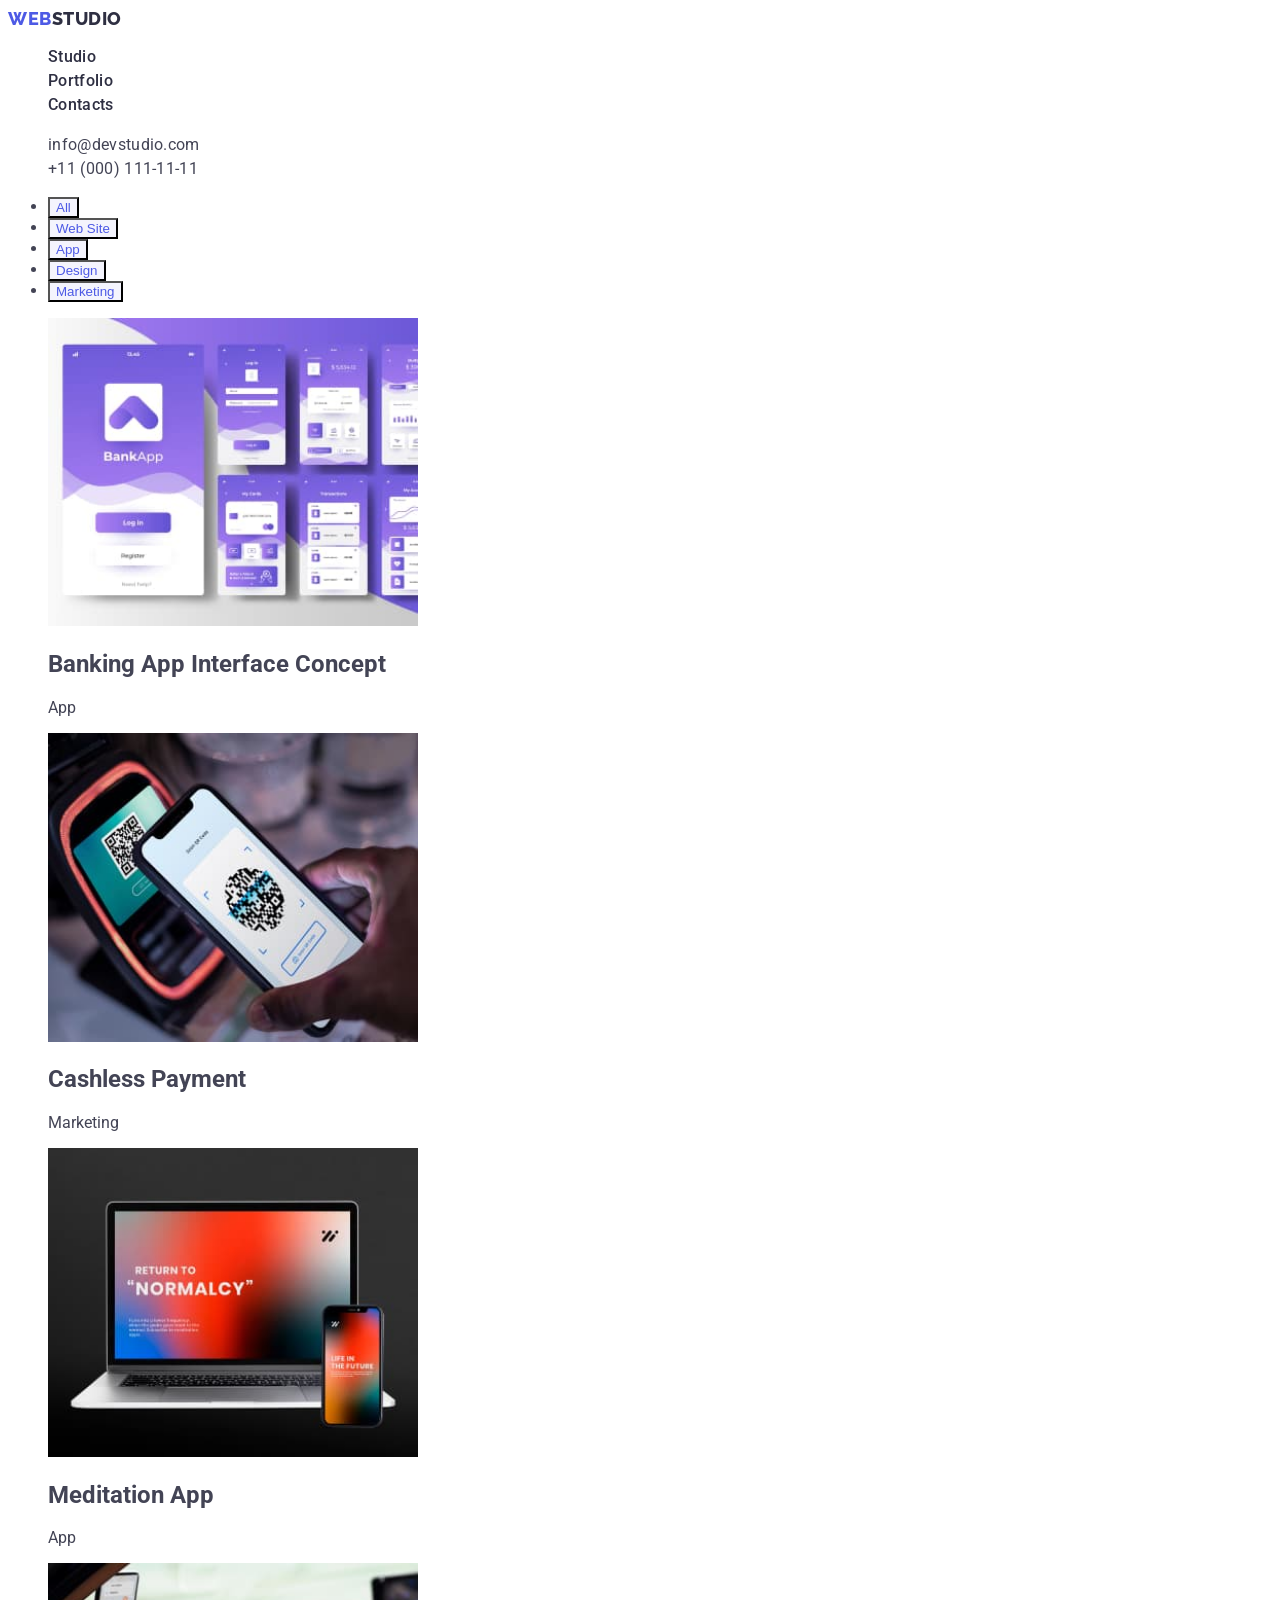
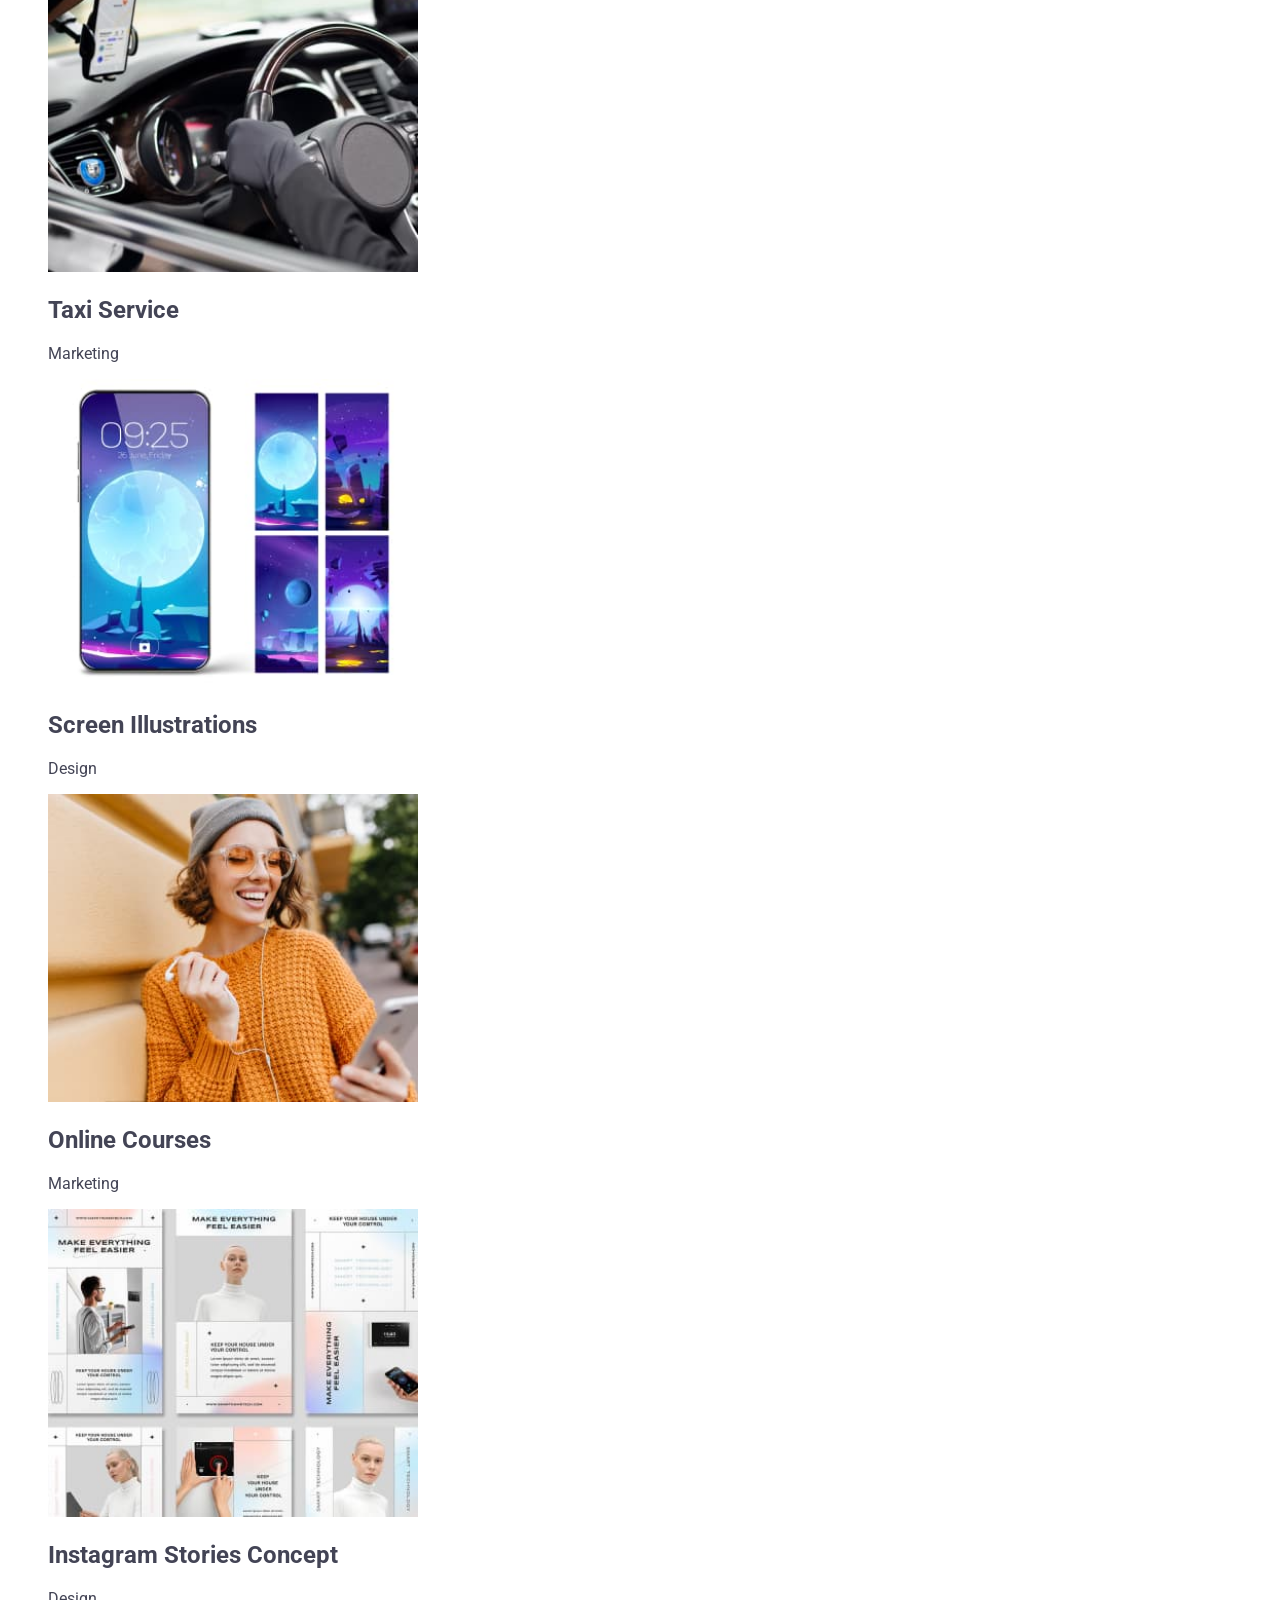
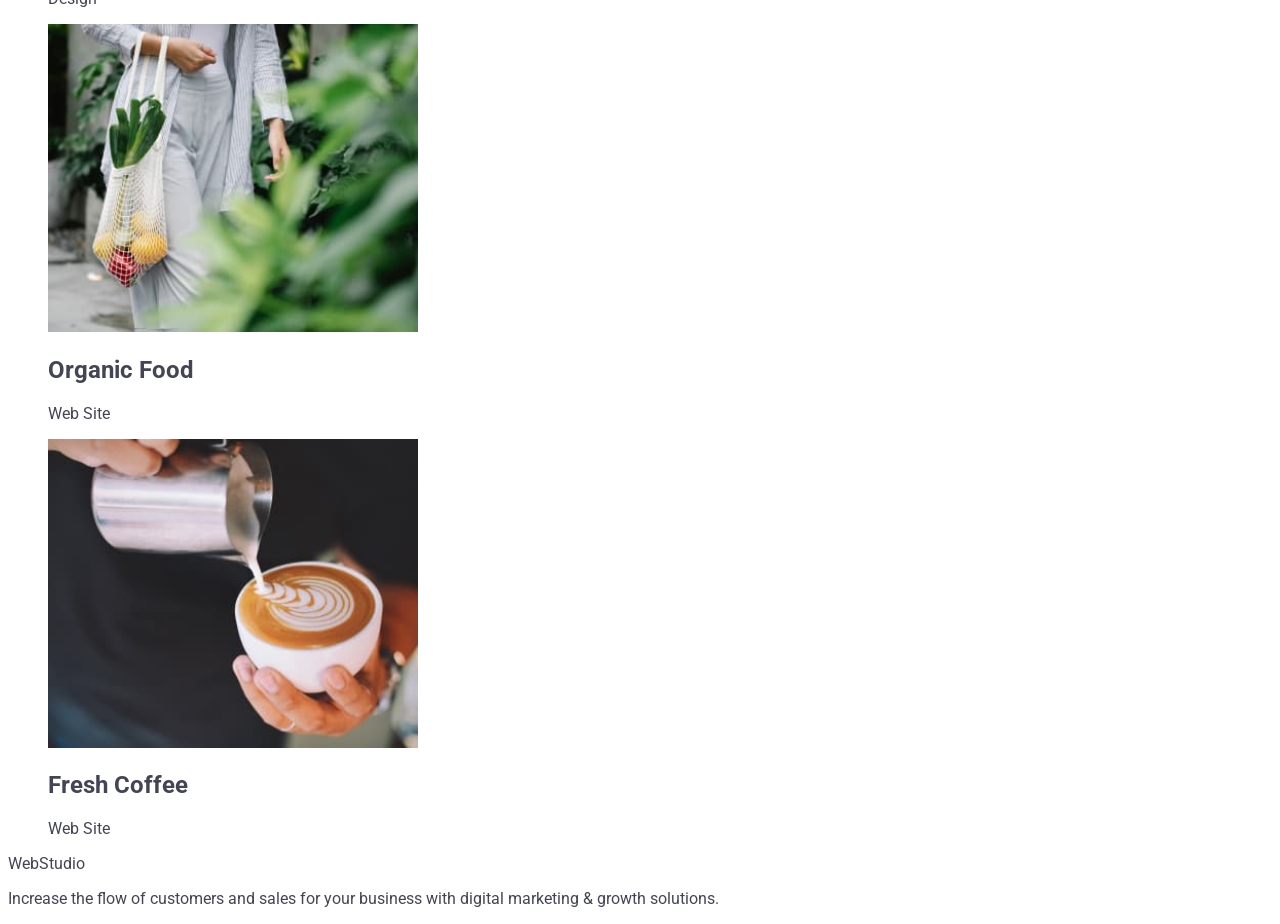
==== portfolio.html @ 17a24268 "push" ====
<!DOCTYPE html>
<html lang="ru">
  <head>
    <meta charset="UTF-8">
    <meta http-equiv="X-UA-Compatible" content="IE=edge">
    <meta name="viewport" content="width=device-width, initial-scale=1.0">
    <title>Document</title>
    <link rel="preconnect" href="https://fonts.googleapis.com">
    <link rel="preconnect" href="https://fonts.gstatic.com" crossorigin>
    <link href="https://fonts.googleapis.com/css2?family=Raleway:wght@800&display=swap" rel="stylesheet">
    <link rel="preconnect" href="https://fonts.googleapis.com">
    <link rel="preconnect" href="https://fonts.gstatic.com" crossorigin>
    <link href="https://fonts.googleapis.com/css2?family=Roboto:wght@400;500;700;900&display=swap" rel="stylesheet">
    <link rel="stylesheet" href="./css/styles.css">
  </head>
  <body>
    <header>
      <nav class="header-nav">
        <a class="header-nav-logo link">Web<span class="header-studio-span">Studio</span></a>
          <ul class="header-nav-list list">
              <li class="header-nav-item"><a class="header-nav-link link" href="./index.html">Studio</a></li>
              <li class="header-nav-item"><a class="header-nav-link link" href="./portfolio.html">Portfolio</a></li>
              <li class="header-nav-item"><a class="header-nav-link link" href="">Contacts</a></li>
          </ul>
      </nav>
      <address class="our-adress">
          <ul class="header-adress-list list">
              <li class="header-adress-item"><a class="header-adress-link link" href="mailto:info@devstudio.com">info@devstudio.com</a></li>
              <li class="header-adress-item"><a class="header-adress-link link" href="tel:+110001111111">+11 (000) 111-11-11</a></li>
          </ul>  
      </address>
    </header>
    <main class="main">
        <ul class="main-list">
          <li class="main-list-item">
            <button class="main-btn" type="button">All</button>
          </li>
          <li class="main-list-item">
            <button class="main-btn" type="button">Web Site</button>
          </li>
          <li class="main-list-item">
            <button class="main-btn" type="button">App</button>
          </li>
          <li class="main-list-item">
            <button class="main-btn" type="button">Design</button>
          </li>
          <li class="main-list-item">
            <button class="main-btn" type="button">Marketing</button>
          </li>
        </ul>
      <section>
        <ul class="main-list list">
          <li>
            <img width="370" src="./images/img1.jpg" alt="bank app">
            <h2 class="our-services">Banking App Interface Concept</h2>
            <p class="our-services-description">App</p>
          </li>
          <li>
            <img width="370" src="./images/img2.jpg" alt="qr code">
            <h2 class="our-services">Cashless Payment</h2>
            <p class="our-services-description">Marketing</p>
          </li>
          <li>
            <img width="370" src="./images/img3.jpg" alt="computer + telephone">
            <h2 class="our-services">Meditation App</h2>
            <p class="our-services-description">App</p>
          </li>
          <li>
            <img width="370" src="./images/img4.jpg" alt="navigation">
            <h2 class="our-services">Taxi Service</h2>
            <p class="our-services-description">Marketing</p>
          </li>
          <li>
            <img width="370" src="./images/img5.jpg" alt="woman">
            <h2 class="our-services">Screen Illustrations</h2>
            <p class="our-services-description">Design</p>
          </li>
          <li>
            <img width="370" src="./images/img6.jpg" alt="technologies">
            <h2 class="our-services">Online Courses</h2>
            <p class="our-services-description">Marketing</p>
          </li>
          <li>
            <img width="370" src="./images/img7.jpg" alt="vegetables">
            <h2 class="our-services">Instagram Stories Concept</h2>
            <p class="our-services-description">Design</p>
          </li>
          <li>
            <img width="370" src="./images/img8.jpg" alt="coffee">
            <h2 class="our-services">Organic Food</h2>
            <p class="our-services-description">Web Site</p>
          </li>
          <li>
            <img width="370" src="./images/img9.jpg" alt="comp">
            <h2 class="our-services">Fresh Coffee</h2>
            <p class="our-services-description">Web Site</p>
          </li>
        </ul>
      </section>
    </main>
    <footer class="footer">
        <a class="footer-logo link">Web<span class="footer-logo-span">Studio</span></a>
        <p class="footer-text">Increase the flow of customers and sales for your business with digital marketing & growth solutions.</p>
    </footer>
  </body>
</html>
---- css/styles.css ----
/* Common Css */
:root {
	/* Fonts */
    --primery-font: "Roboto", sans-serif;
	--secondary-font: "Raleway", sans-serif;
	/* colors */
    --color-iris: #4d5ae5;
	--color-ocean: #404bbf;
	--color-navy-blue: #2e2f42;
	--color-green: #31d0aa;
	--color-slate: #434455;
	--color-light-slate: #8e8f99;
	--color-cornflower: #e7e9fc;
	--color-cloud: #f4f4fd;
	--color-grey: #2e2f42;
	--color-white: #ffffff;
	--color-dairy: #fcfcfc;
}
.link {
	text-decoration: none;
}
.our-adress {
	font-style: normal;
}

.list {
	list-style: none;
}

body {
	font-family: var(--primery-font);
    background-color: var(--color-white);
	color: var(--color-slate);
}

.visually-hidden {  
	position: absolute;  
	width: 1px;  
	height: 1px;  
	margin: -1px;  
	border: 0;  
	padding: 0;
	white-space: nowrap;  
	clip-path: inset(100%);  
	clip: rect(0 0 0 0);  
	overflow: hidden;
}

/* Header */
.header-adress-link {
	font-style: normal;
	font-size: 16px;
	line-height: 1.5;
	letter-spacing: 0.02em;
	color: var(--color-slate);

}

.header-adress-link:hover, 
.header-adress-link:focus{
	color: var(--color-ocean);
}
.header-nav-logo {
	font-family: "Raleway", sans-serif;
	font-weight: 800;
	font-size: 18px;
	line-height: 1.17;
	letter-spacing: 0.03em;
	text-transform: uppercase;
	color: var(--color-iris);
}


.header-nav-link {
	font-weight: 500;
	font-size: 16px;
	line-height: 1.5;
	letter-spacing: 0.02em;
	color: var(--color-navy-blue);
}

.header-nav-link:hover,
.header-nav-link:focus {
	color: #404bbf;
}

.header-studio-span {
	color: #2e2f42;
}

/* Main */
.hero-btn {
	background-color: var(--color-iris);
}

.hero {
	background-color: var(--color-grey);
}

.hero-btn:hover,
.hero-btn:focus {
	background-color: var(--color-ocean);
}

.main-btn{
	background-color: var(--color-cloud);
	color: var(--color-iris);
}

.main-btn:hover,
.main-btn:focus {
	background-color: var(--color-iris);
	color: #ffffff;
}
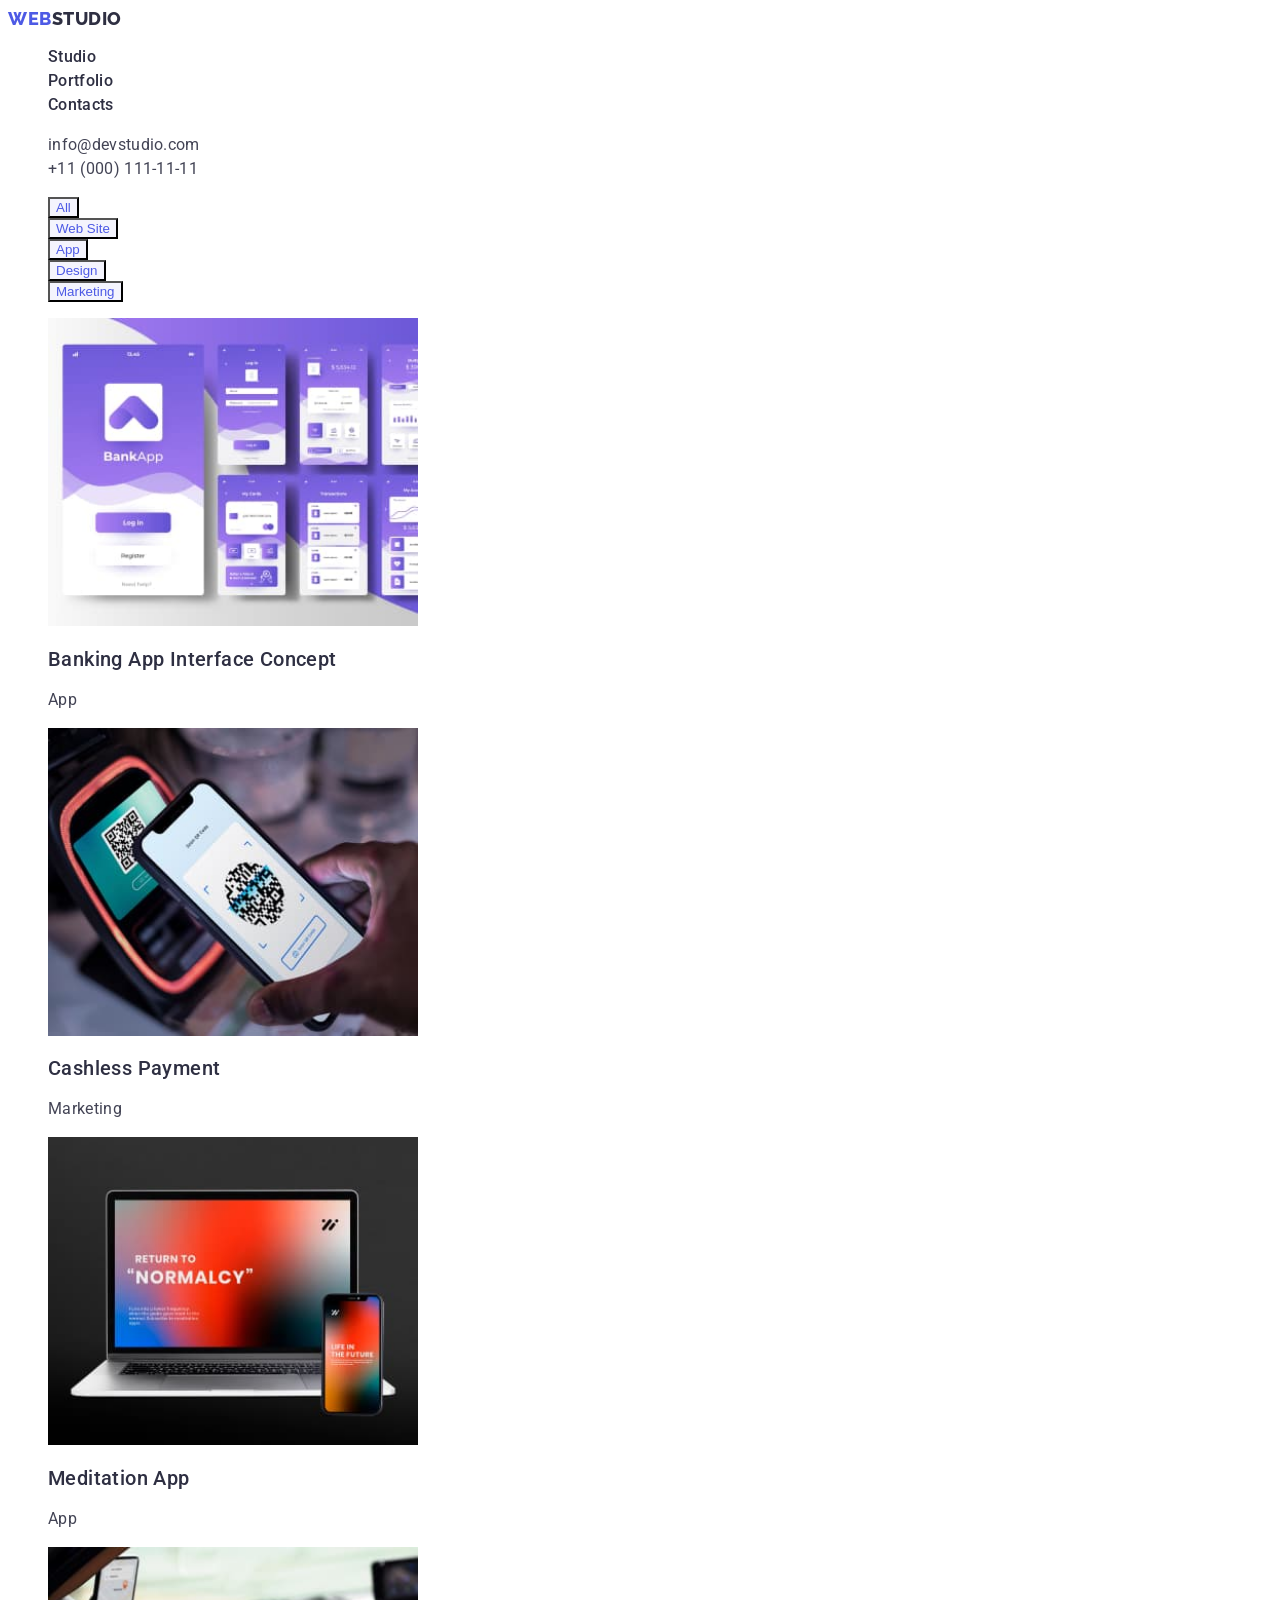
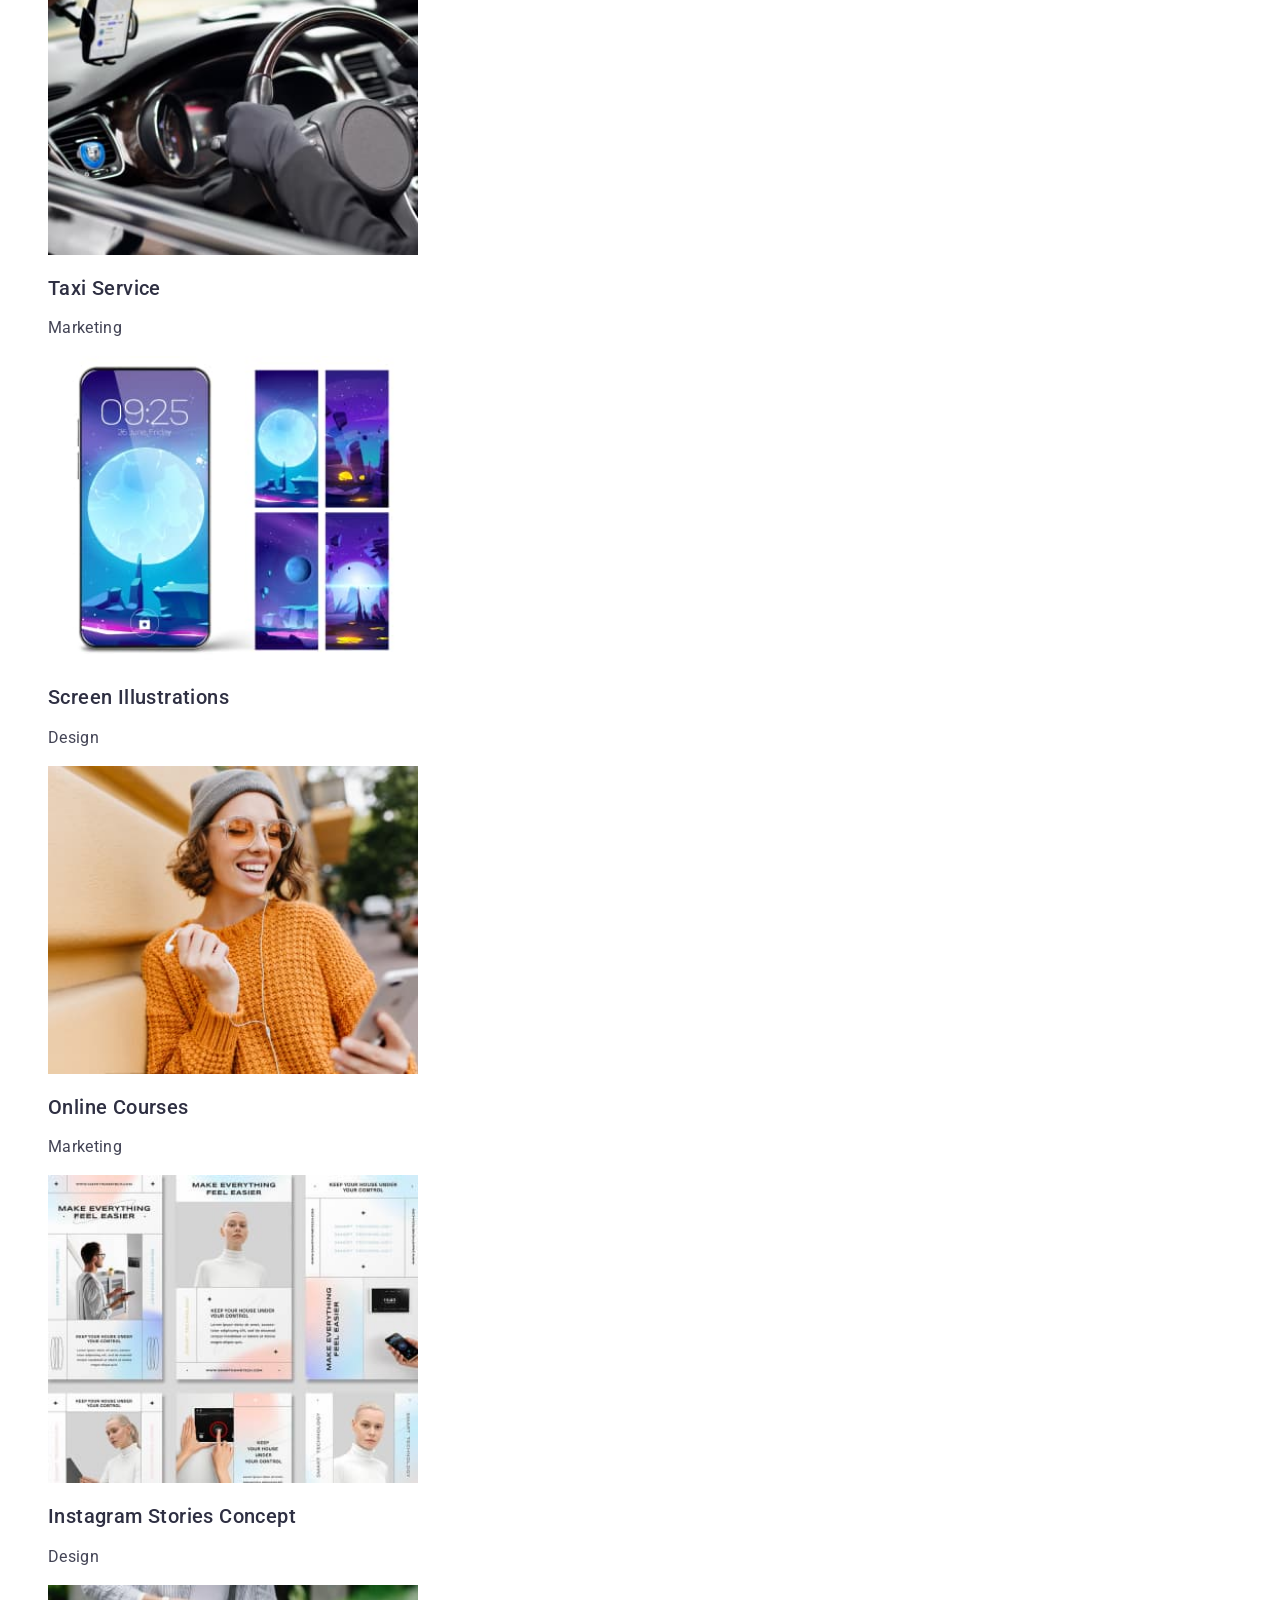
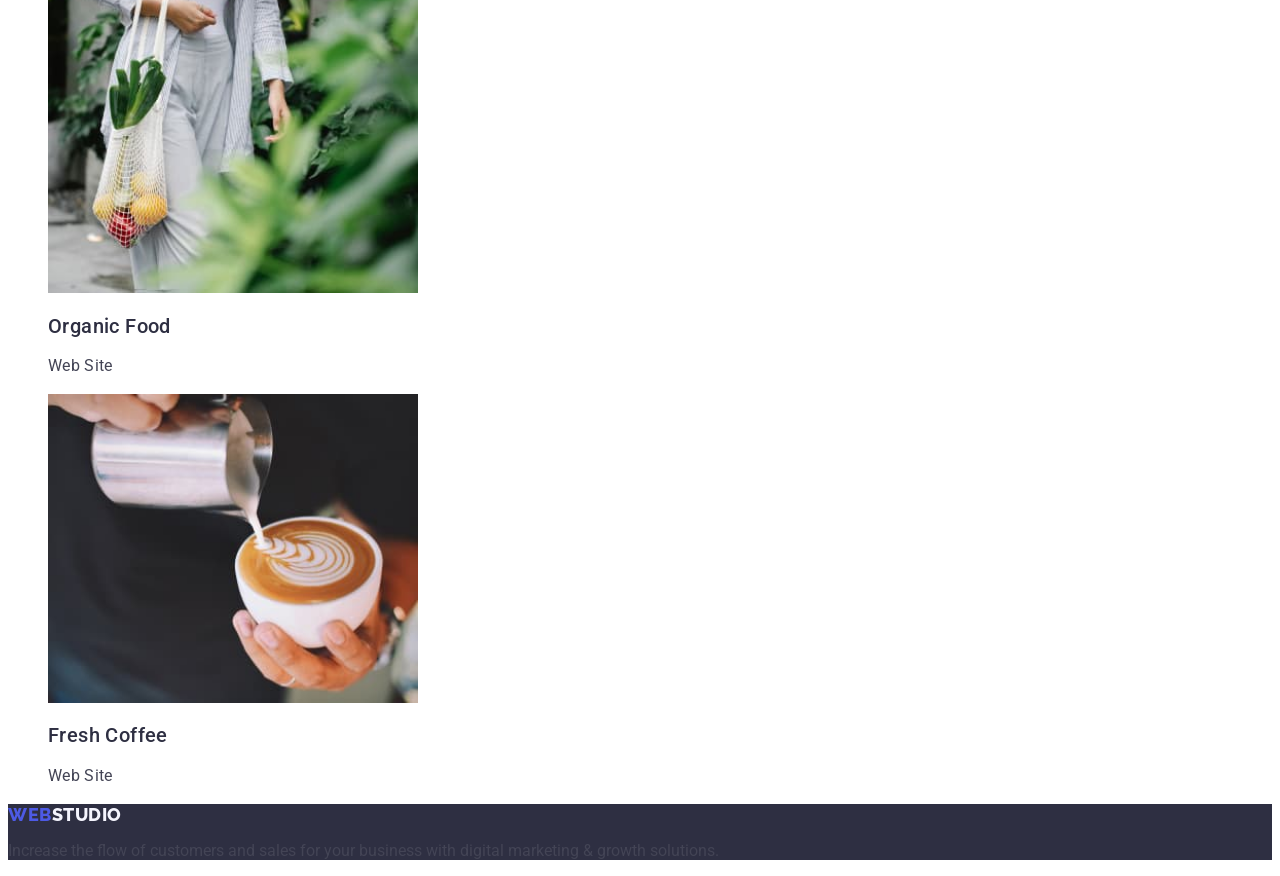
==== commit 40db89a0: "ch" ====
--- a/portfolio.html
+++ b/portfolio.html
@@ -31,7 +31,8 @@
       </address>
     </header>
     <main class="main">
-        <ul class="main-list">
+      <h1 hidden>All we can</h1>
+        <ul class="main-list list">
           <li class="main-list-item">
             <button class="main-btn" type="button">All</button>
           </li>
--- a/css/styles.css
+++ b/css/styles.css
@@ -22,7 +22,14 @@
 .our-adress {
 	font-style: normal;
 }
-
+.section-title {
+	font-size: 36px;
+	line-height: 1.11;
+	text-align: center;
+	text-transform: capitalize;
+	color: var(--color-grey);
+	letter-spacing: 0.02em
+}
 .list {
 	list-style: none;
 }
@@ -45,7 +52,7 @@
 	clip: rect(0 0 0 0);  
 	overflow: hidden;
 }
-
+/* main Document */
 /* Header */
 .header-adress-link {
 	font-style: normal;
@@ -91,17 +98,35 @@
 /* Main */
 .hero-btn {
 	background-color: var(--color-iris);
+	letter-spacing: 0.04em;
 }
 
 .hero {
 	background-color: var(--color-grey);
+}
+.hero-btn {
+	font-family: var(--primery-font);
+	font-weight: 500;
+	font-size: 16px;
+	line-height: 1.5;
+	letter-spacing: 0.04;
+	color: var(--color-white);
+	cursor: pointer;
 }
 
 .hero-btn:hover,
 .hero-btn:focus {
 	background-color: var(--color-ocean);
 }
+.hero-title {
+	font-size: 56px;
+	line-height: 1.07;
+	text-align: center;
+	letter-spacing: 0.02em;
+	color: var(--color-white);
 
+}
+/* Portfolio */
 .main-btn{
 	background-color: var(--color-cloud);
 	color: var(--color-iris);
@@ -111,4 +136,45 @@
 .main-btn:focus {
 	background-color: var(--color-iris);
 	color: #ffffff;
-}+}
+	/* Section - 2 */
+
+ .our-services{
+	font-weight: 500;
+	font-size: 20px;
+	line-height: 1.2;
+	letter-spacing: 0.02em;
+	color: var(--color-navy-blue);
+
+}
+.our-services-description{
+		line-height: 1.5;
+		letter-spacing: 0.02em;
+}
+
+	/* section - 4 */
+.our-team{
+	background-color: var(--color-cloud);
+}
+.our-team-list {
+	background-color: var(--color-white);
+}
+
+/* Footer */
+.footer{
+	background-color: var(--color-grey);
+}
+
+.footer-logo {
+	font-family: var(--secondary-font);
+	font-weight: 800;
+	font-size: 18px;
+	line-height: 1.17;
+	letter-spacing: 0.03em;
+	text-transform: uppercase;
+	color: var(--color-iris);
+}
+.footer-logo-span {
+	color: var(--color-cloud);
+}
+
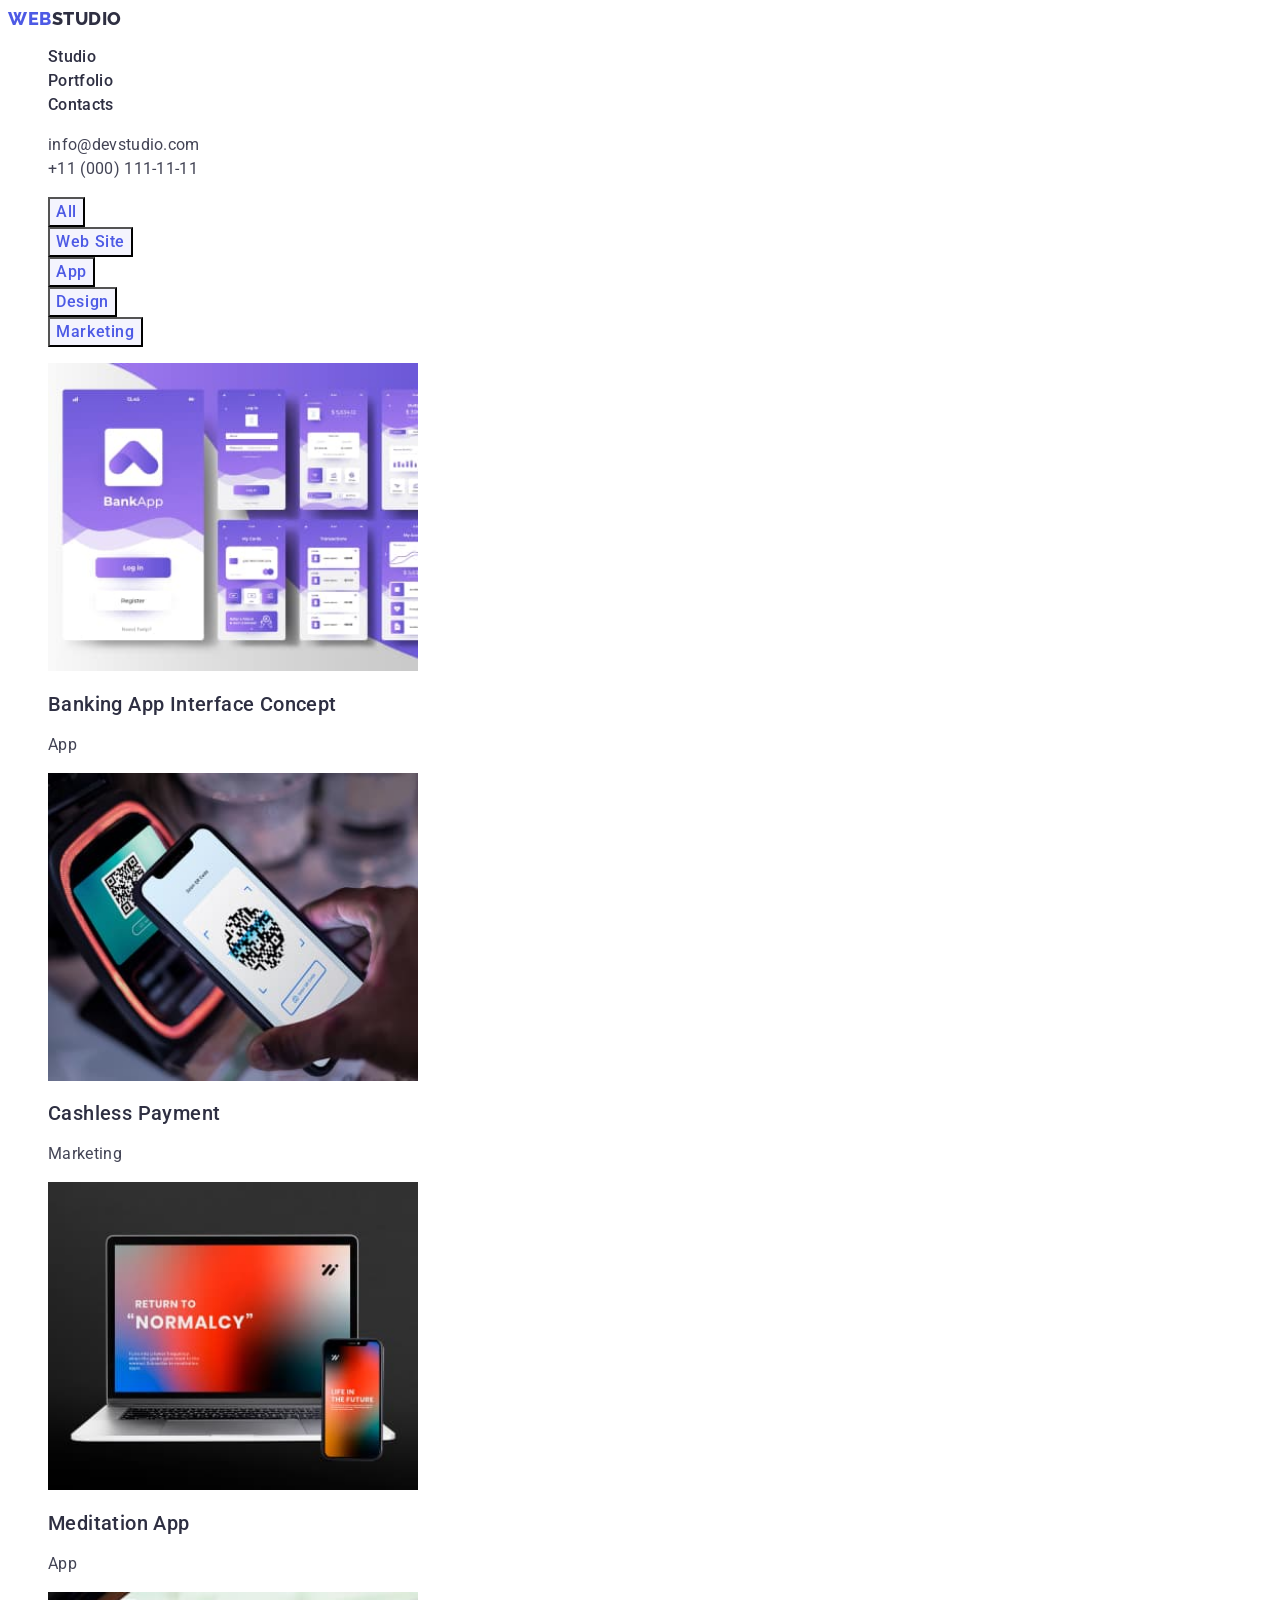
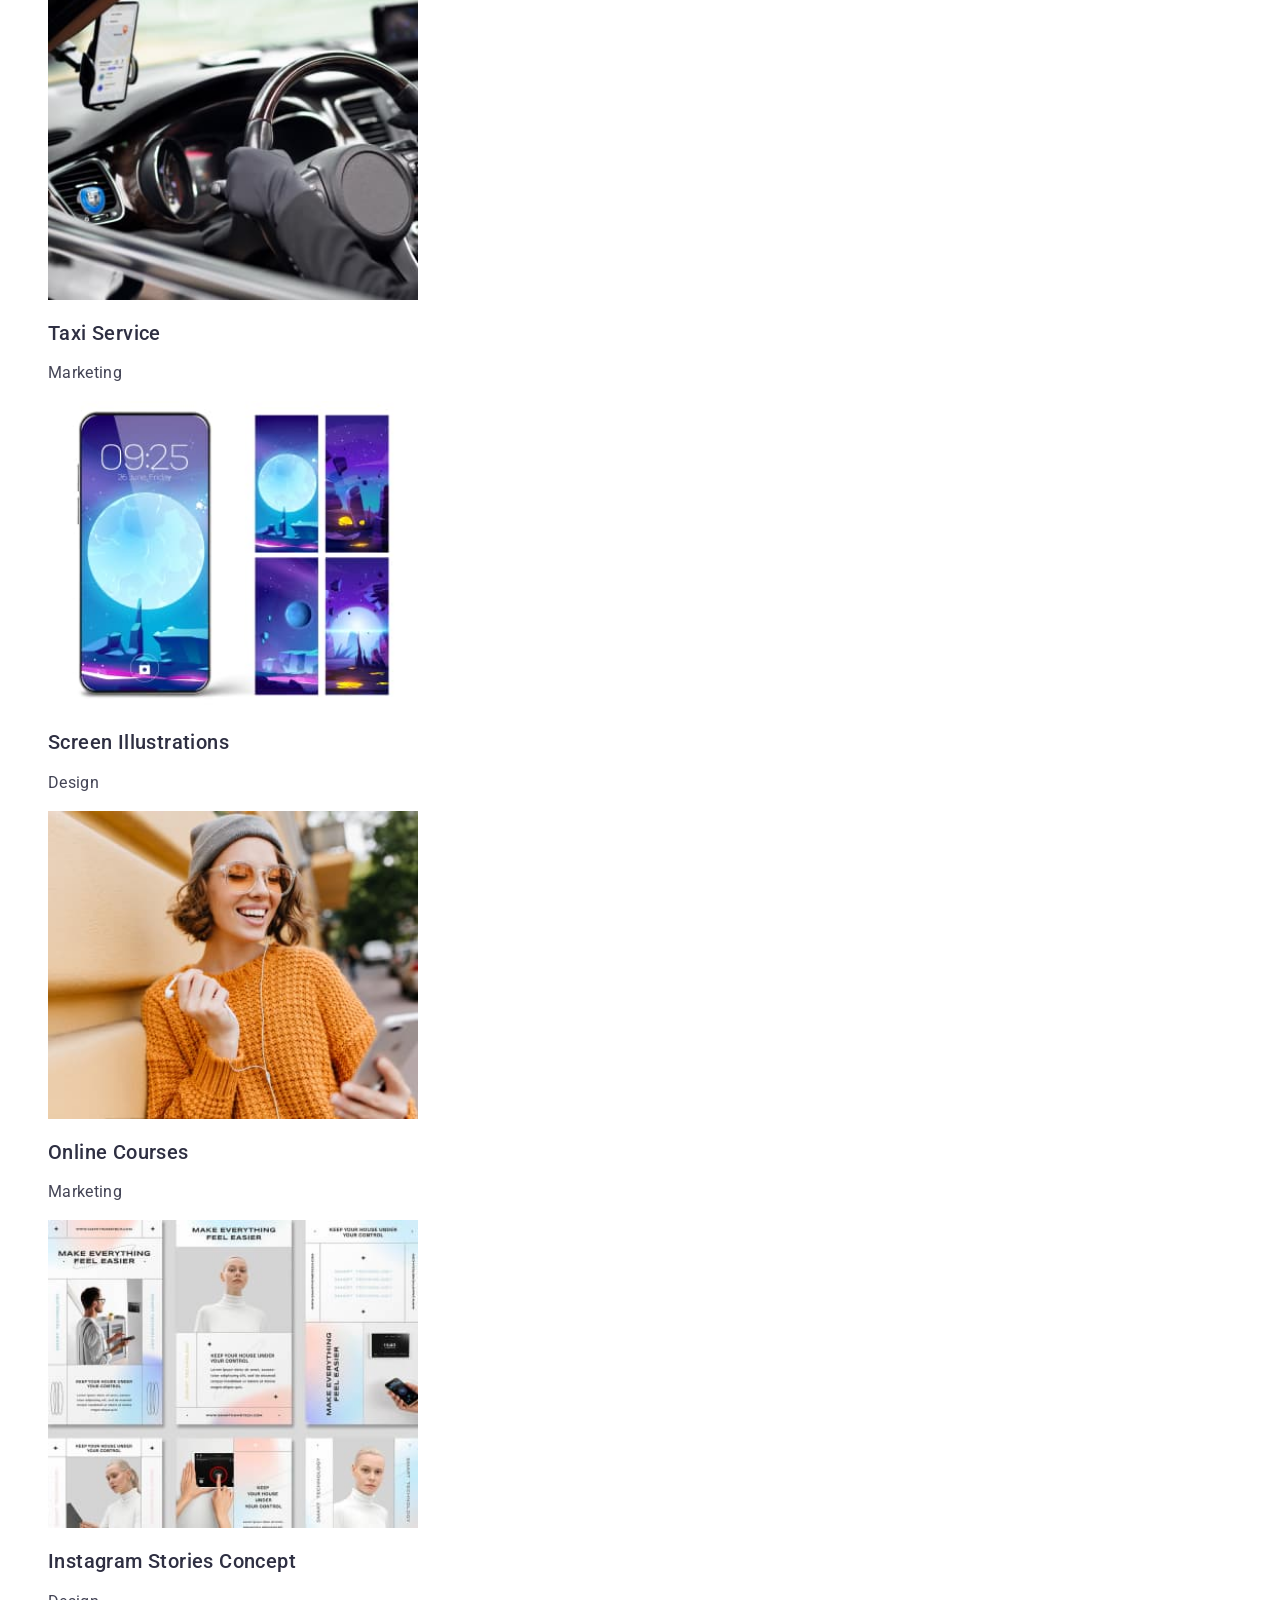
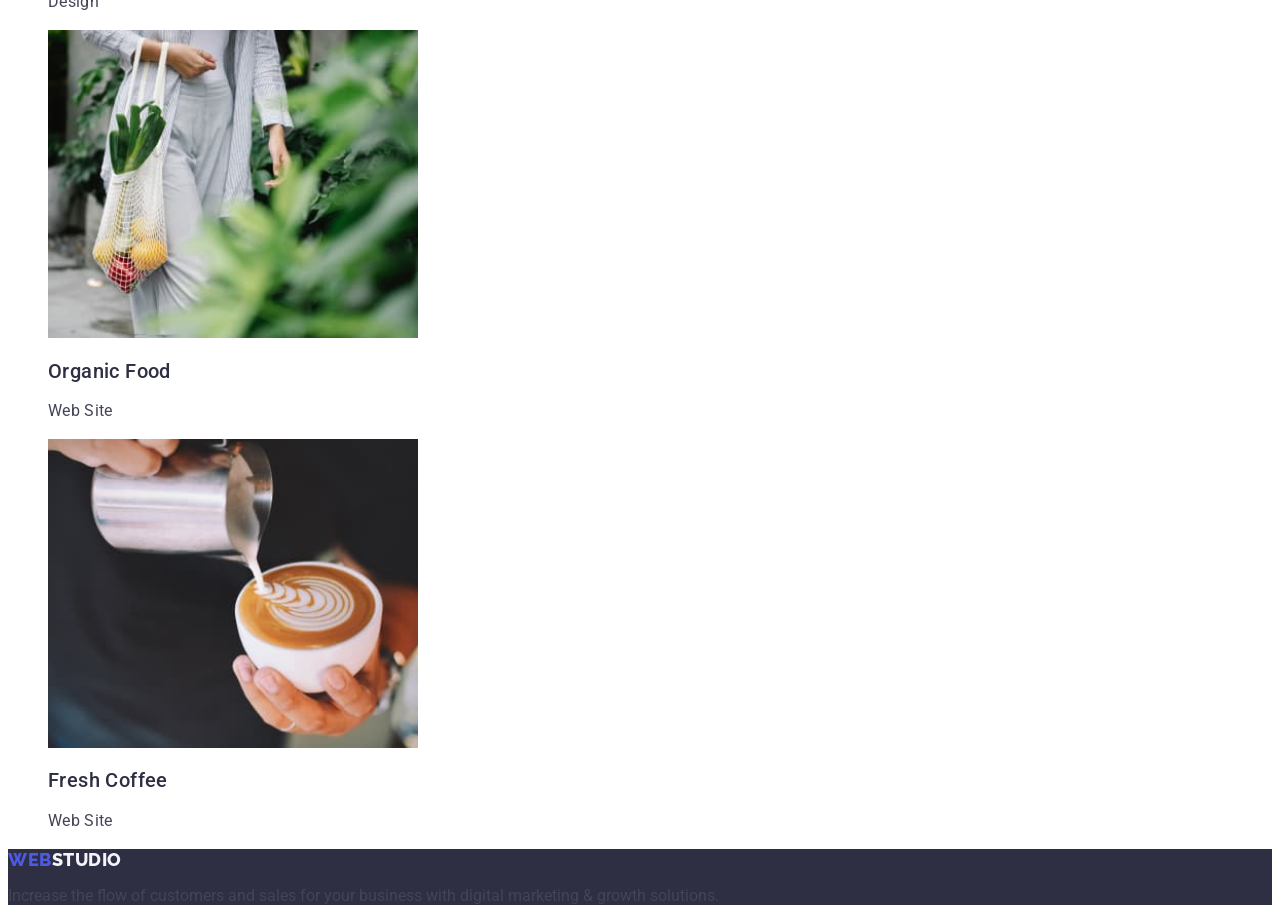
==== commit 98b530ec: "changed" ====
--- a/portfolio.html
+++ b/portfolio.html
@@ -31,25 +31,25 @@
       </address>
     </header>
     <main class="main">
-      <h1 hidden>All we can</h1>
-        <ul class="main-list list">
-          <li class="main-list-item">
-            <button class="main-btn" type="button">All</button>
-          </li>
-          <li class="main-list-item">
-            <button class="main-btn" type="button">Web Site</button>
-          </li>
-          <li class="main-list-item">
-            <button class="main-btn" type="button">App</button>
-          </li>
-          <li class="main-list-item">
-            <button class="main-btn" type="button">Design</button>
-          </li>
-          <li class="main-list-item">
+      <section>
+        <h1 hidden>All we can</h1>
+          <ul class="main-list list">
+            <li class="main-list-item">
+              <button class="main-btn" type="button">All</button>
+            </li>
+            <li class="main-list-item">
+              <button class="main-btn" type="button">Web Site</button>
+            </li>
+            <li class="main-list-item">
+              <button class="main-btn" type="button">App</button>
+            </li>
+            <li class="main-list-item">
+              <button class="main-btn" type="button">Design</button>
+            </li>
+            <li class="main-list-item">
             <button class="main-btn" type="button">Marketing</button>
           </li>
         </ul>
-      <section>
         <ul class="main-list list">
           <li>
             <img width="370" src="./images/img1.jpg" alt="bank app">
--- a/css/styles.css
+++ b/css/styles.css
@@ -55,6 +55,7 @@
 /* main Document */
 /* Header */
 .header-adress-link {
+	
 	font-style: normal;
 	font-size: 16px;
 	line-height: 1.5;
@@ -109,7 +110,7 @@
 	font-weight: 500;
 	font-size: 16px;
 	line-height: 1.5;
-	letter-spacing: 0.04;
+	letter-spacing: 0.04em;
 	color: var(--color-white);
 	cursor: pointer;
 }
@@ -126,15 +127,26 @@
 	color: var(--color-white);
 
 }
+
+.our-team-item {
+	background-color: #FFFFFF;
+}
 /* Portfolio */
 .main-btn{
+	font-family: 'Roboto';
 	background-color: var(--color-cloud);
 	color: var(--color-iris);
+	font-style: normal;
+	font-weight: 500;
+	font-size: 16px;
+	line-height: 1.5;
+	letter-spacing: 0.04em;
+	cursor: pointer;
 }
 
 .main-btn:hover,
 .main-btn:focus {
-	background-color: var(--color-iris);
+	background-color: var(--color-ocean);
 	color: #ffffff;
 }
 	/* Section - 2 */
@@ -148,21 +160,18 @@
 
 }
 .our-services-description{
-		line-height: 1.5;
-		letter-spacing: 0.02em;
+	line-height: 1.5;
+	letter-spacing: 0.02em;
 }
 
 	/* section - 4 */
 .our-team{
 	background-color: var(--color-cloud);
 }
-.our-team-list {
-	background-color: var(--color-white);
-}
 
 /* Footer */
 .footer{
-	background-color: var(--color-grey);
+	background-color: #2e2f42;
 }
 
 .footer-logo {
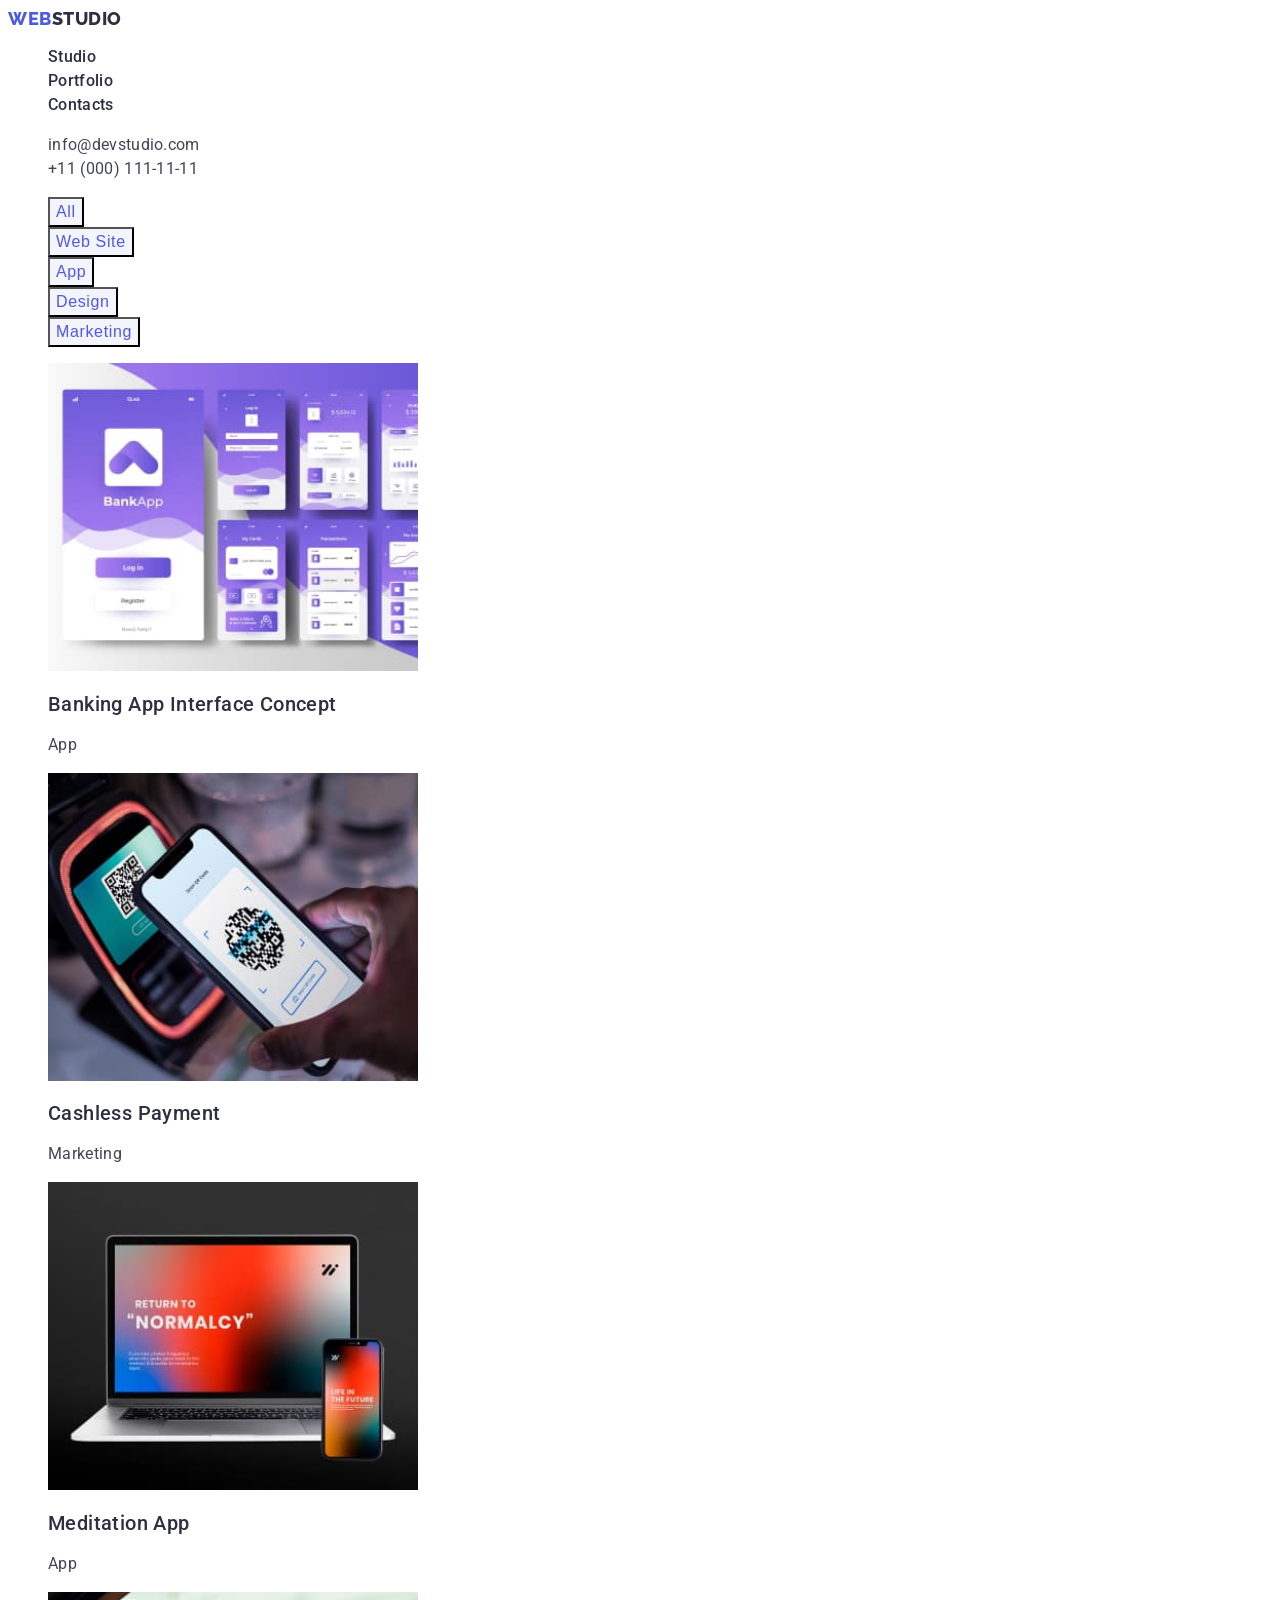
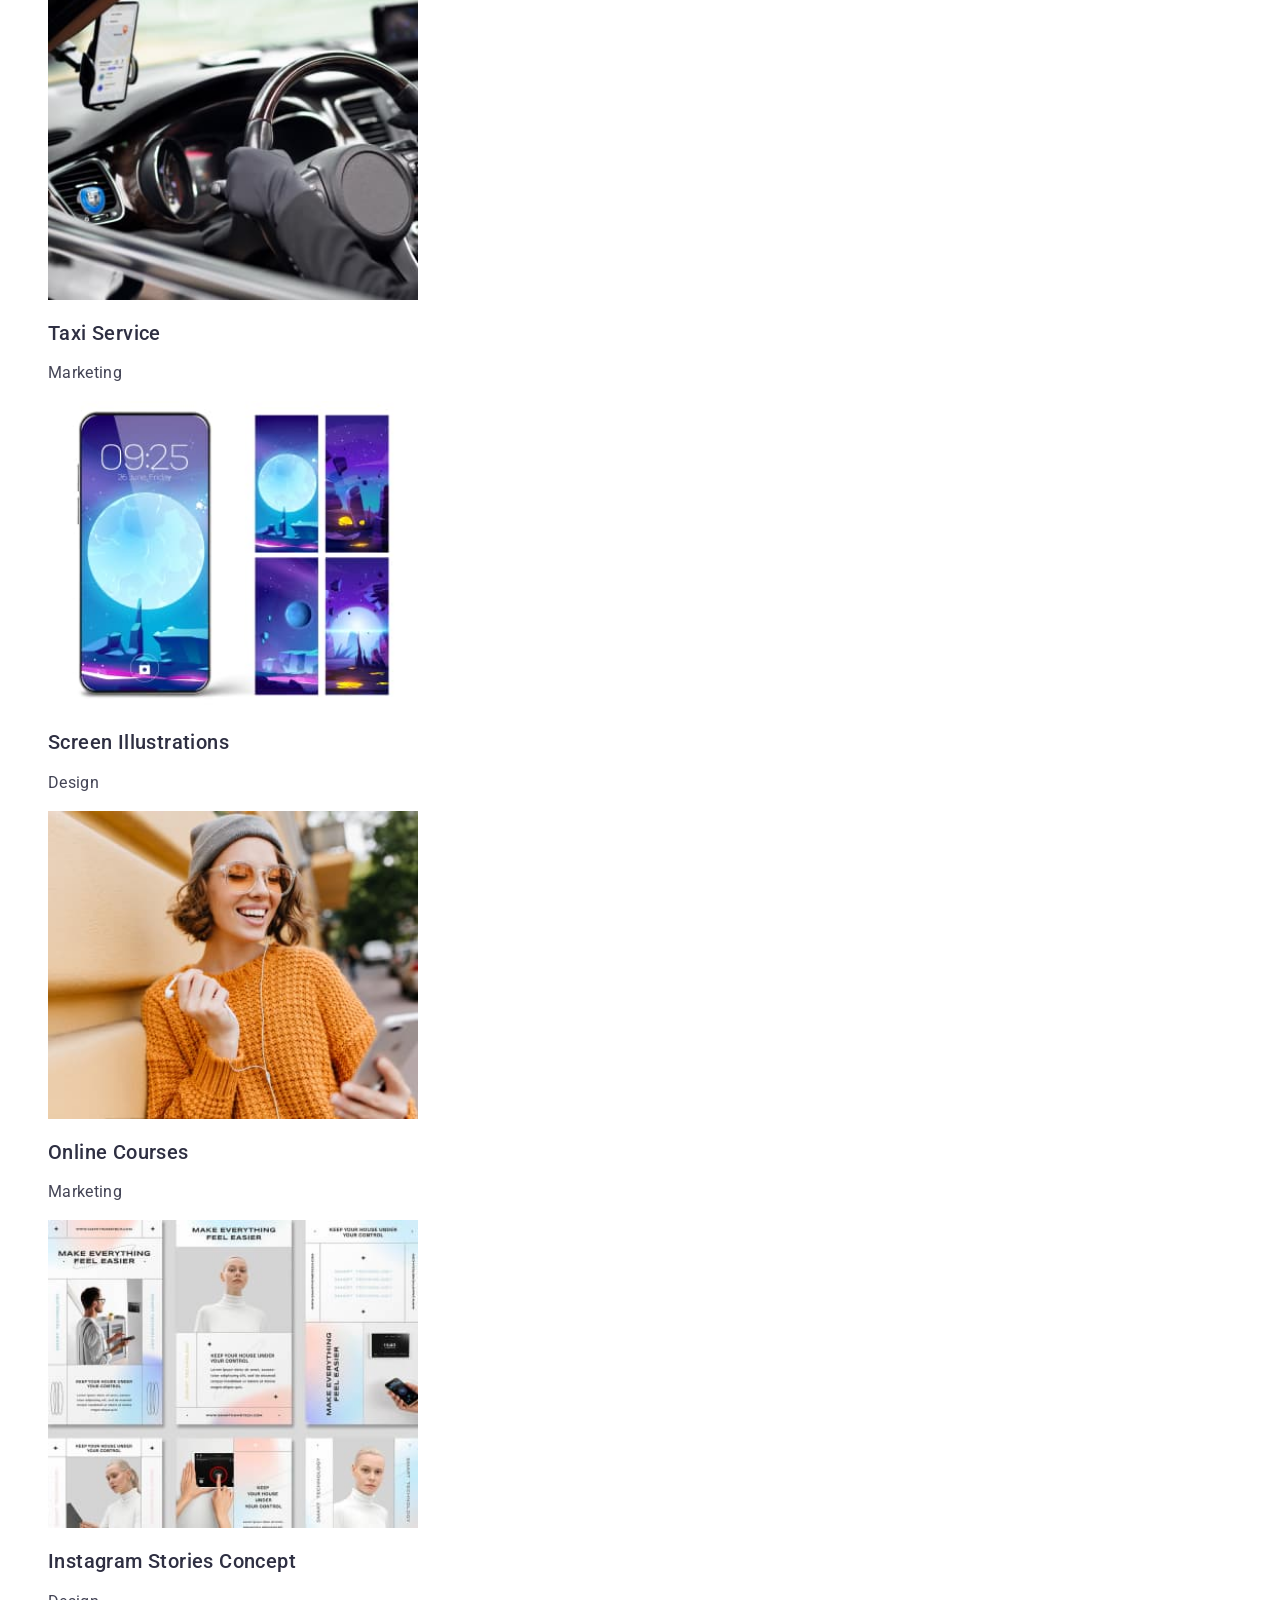
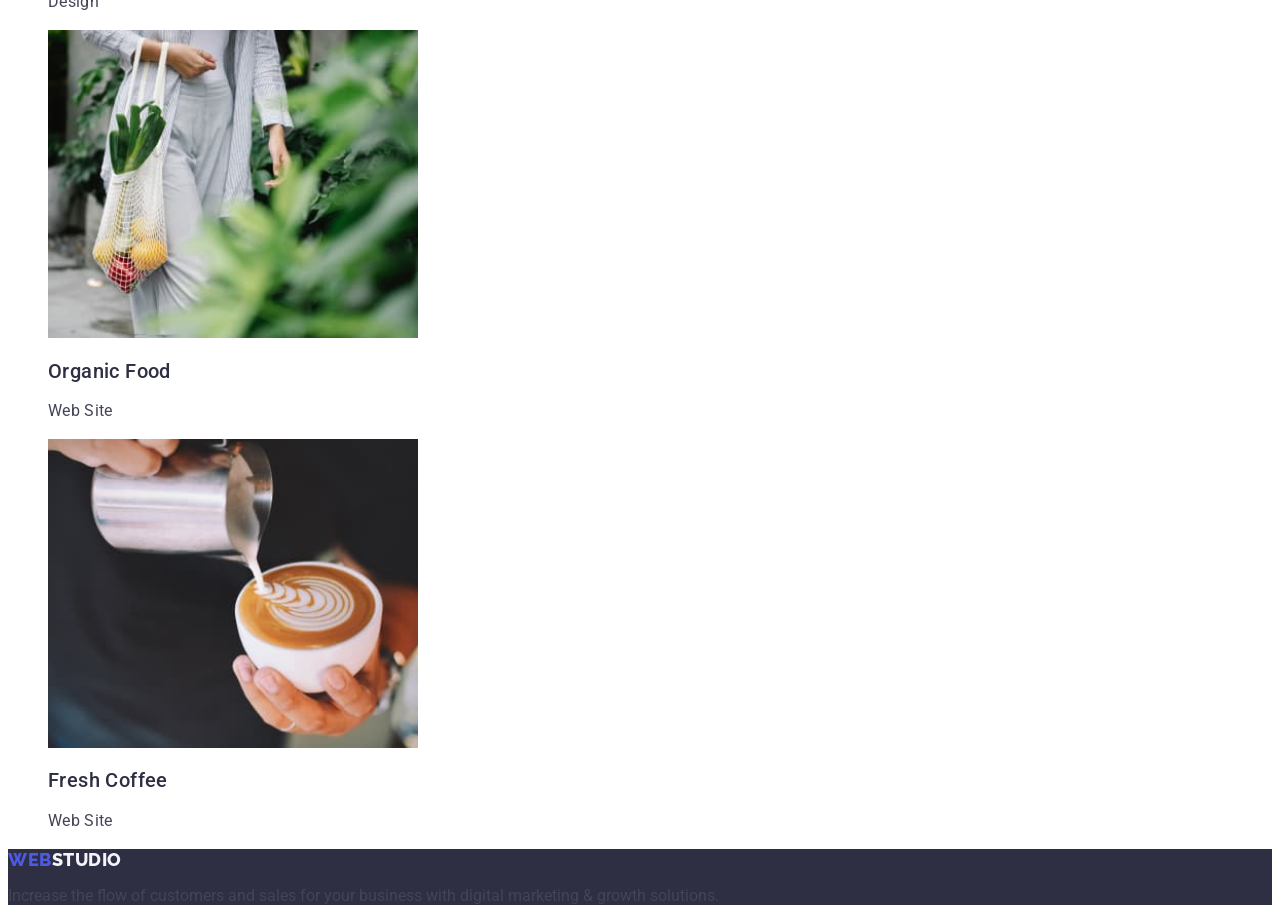
==== commit ff9a973f: "ch" ====
--- a/portfolio.html
+++ b/portfolio.html
@@ -35,21 +35,21 @@
         <h1 hidden>All we can</h1>
           <ul class="main-list list">
             <li class="main-list-item">
-              <button class="main-btn" type="button">All</button>
+              <a class="link" href="All"><button class="main-btn" type="button">All</button></a>
             </li>
             <li class="main-list-item">
-              <button class="main-btn" type="button">Web Site</button>
+              <a class="link" href="WebSite"><button class="main-btn" type="button">Web Site</button></a>
             </li>
             <li class="main-list-item">
-              <button class="main-btn" type="button">App</button>
+              <a class="link" href="App"><button class="main-btn" type="button">App</button></a>
             </li>
             <li class="main-list-item">
-              <button class="main-btn" type="button">Design</button>
+              <a class="link" href="Design"><button class="main-btn" type="button">Design</button></a>
             </li>
             <li class="main-list-item">
-            <button class="main-btn" type="button">Marketing</button>
+              <a class="link" href="Marketing"><button class="main-btn" type="button">Marketing</button></a>
           </li>
-        </ul>
+        </ul> 
         <ul class="main-list list">
           <li>
             <img width="370" src="./images/img1.jpg" alt="bank app">
--- a/css/styles.css
+++ b/css/styles.css
@@ -133,7 +133,6 @@
 }
 /* Portfolio */
 .main-btn{
-	font-family: 'Roboto';
 	background-color: var(--color-cloud);
 	color: var(--color-iris);
 	font-style: normal;
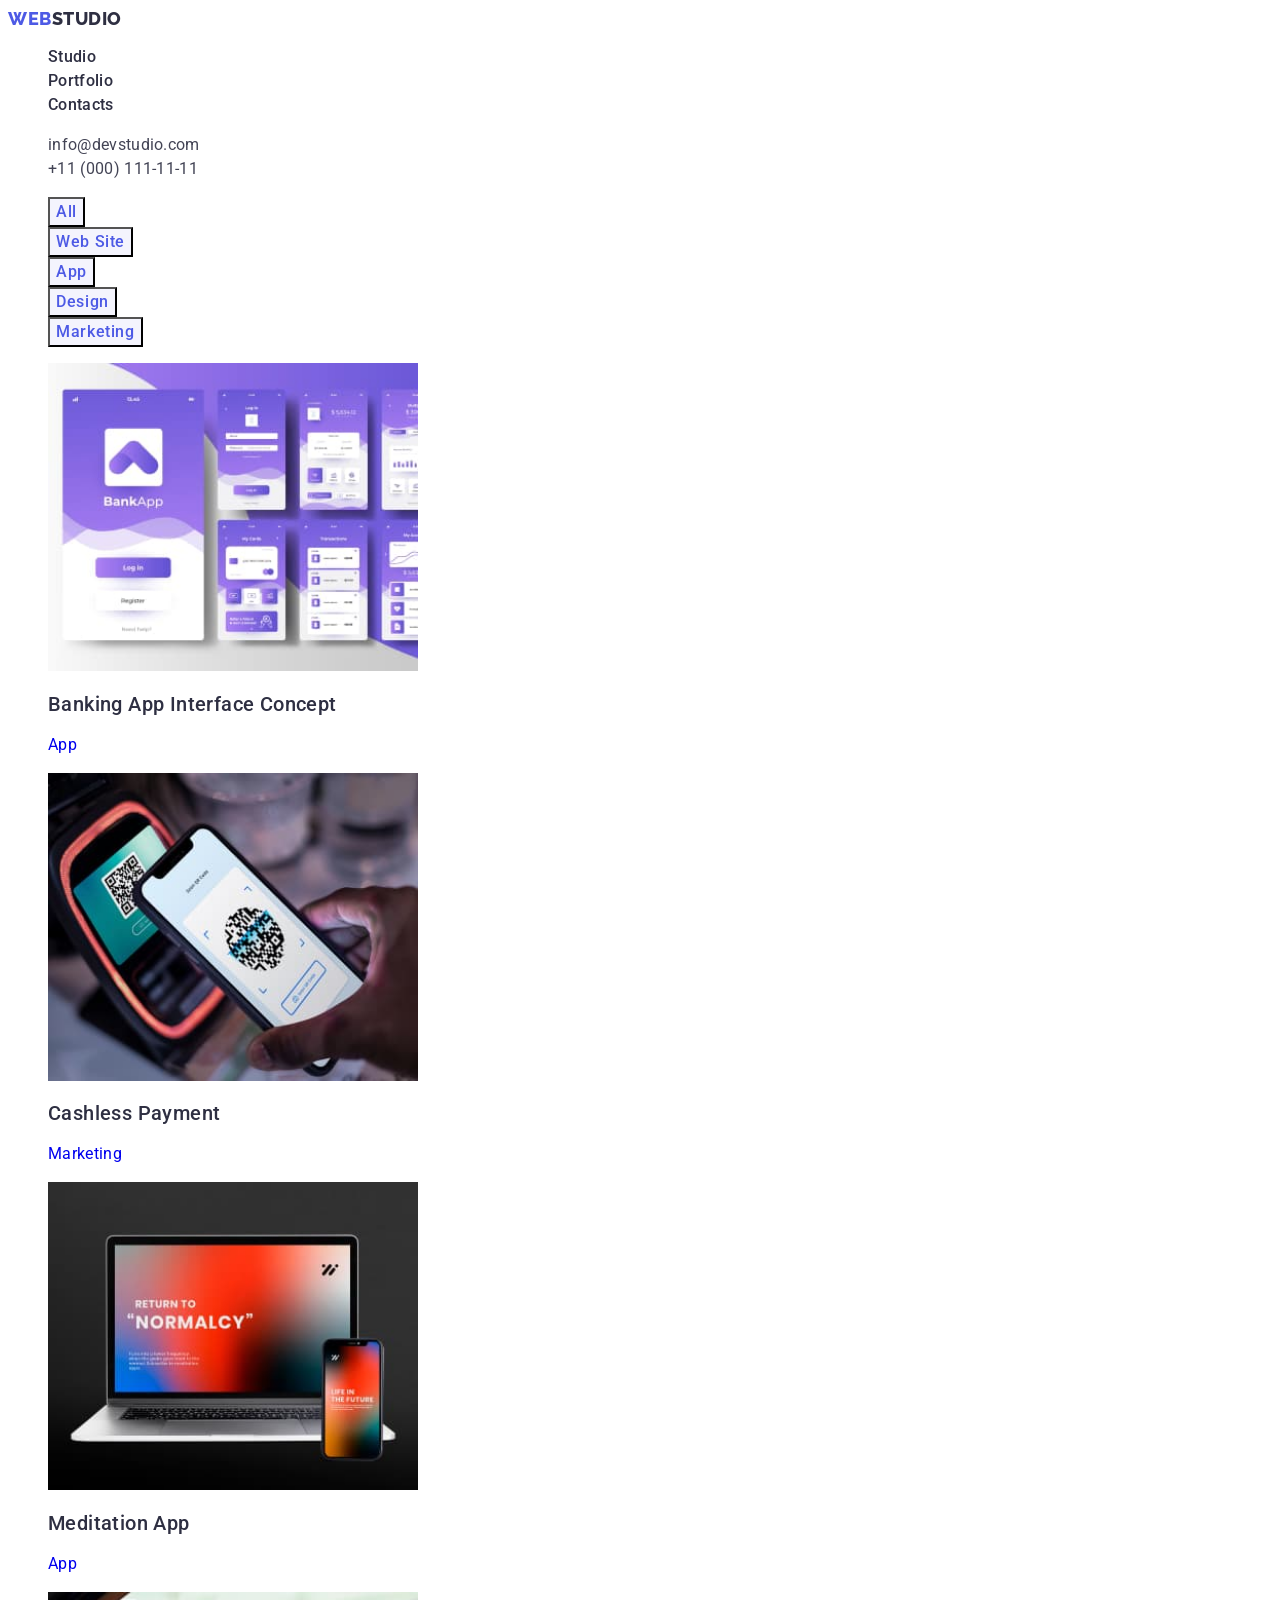
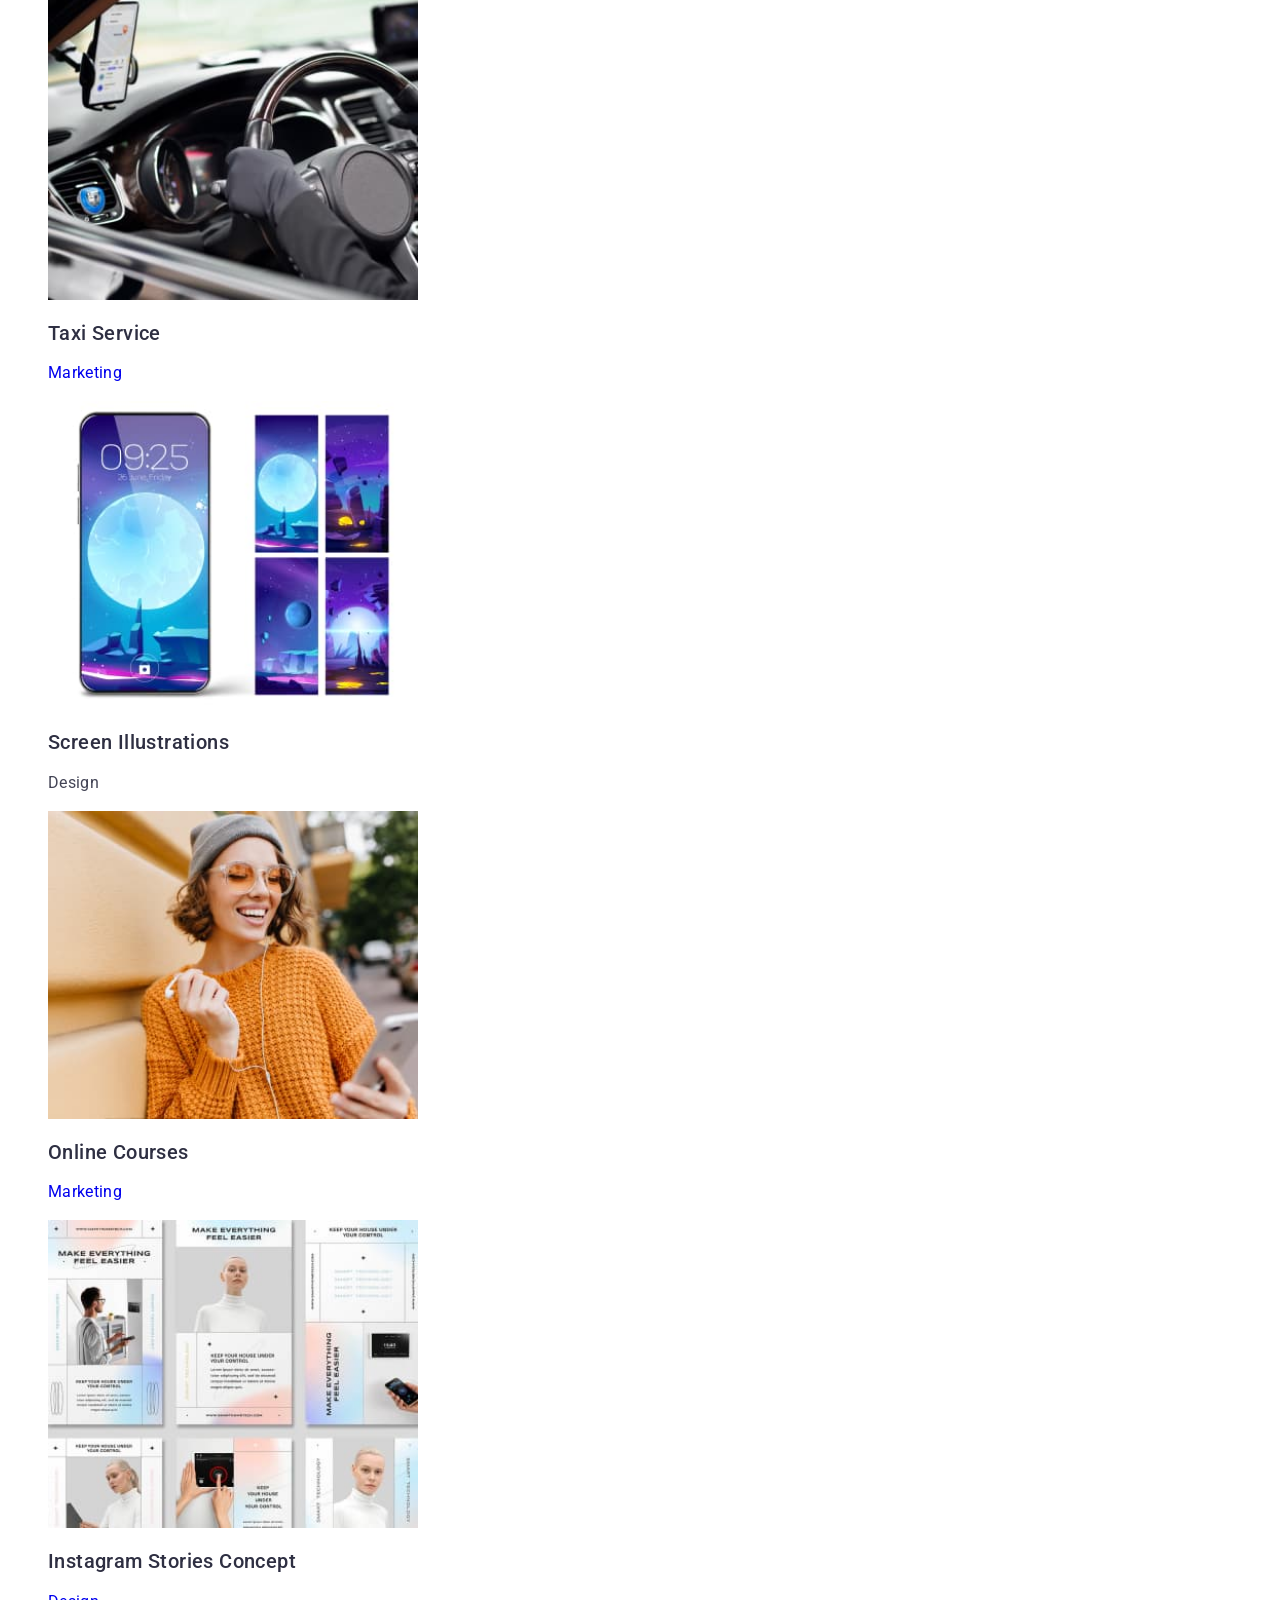
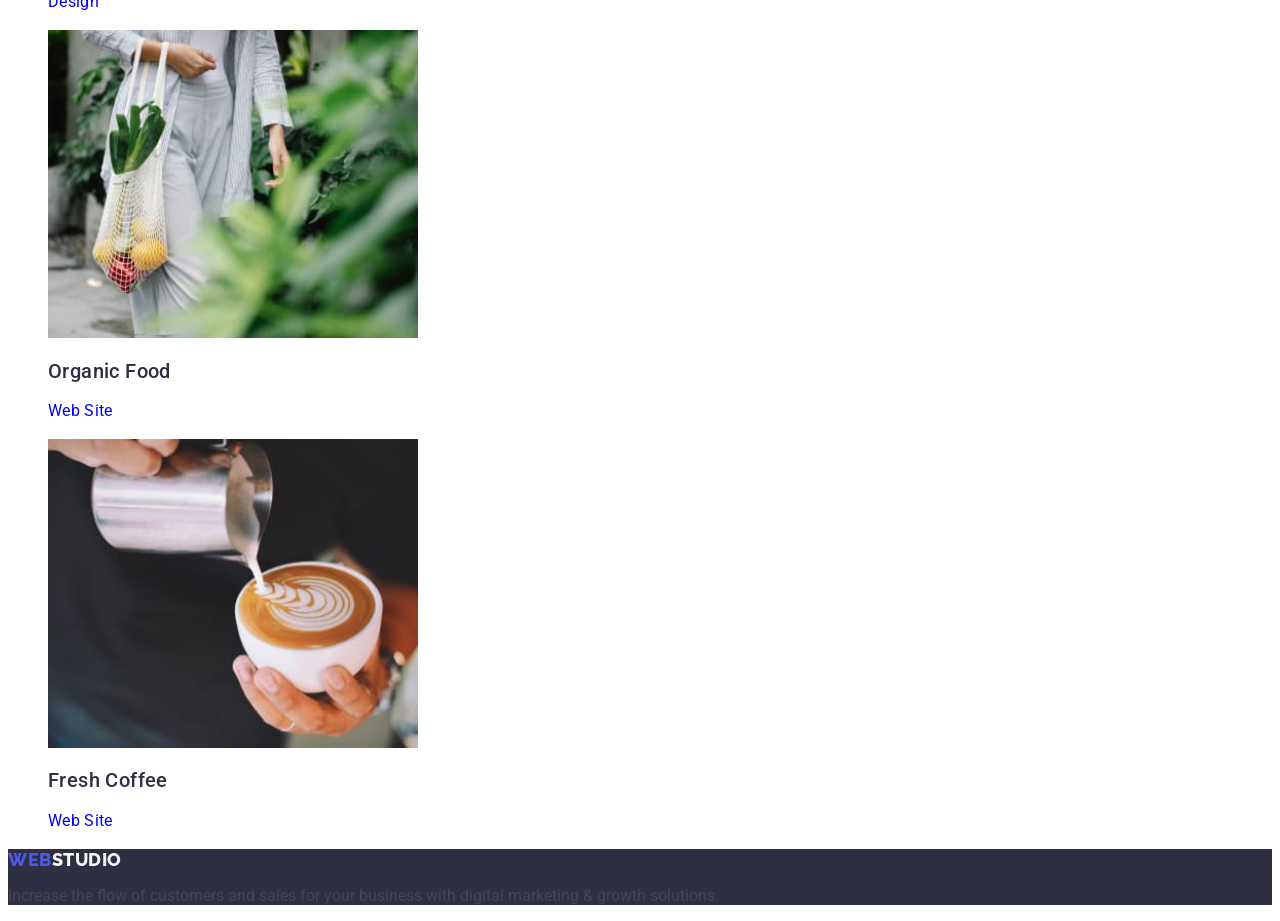
==== commit 8a3f2080: "ch" ====
--- a/portfolio.html
+++ b/portfolio.html
@@ -1,107 +1,153 @@
 <!DOCTYPE html>
 <html lang="ru">
   <head>
-    <meta charset="UTF-8">
-    <meta http-equiv="X-UA-Compatible" content="IE=edge">
-    <meta name="viewport" content="width=device-width, initial-scale=1.0">
+    <meta charset="UTF-8" />
+    <meta http-equiv="X-UA-Compatible" content="IE=edge" />
+    <meta name="viewport" content="width=device-width, initial-scale=1.0" />
     <title>Document</title>
-    <link rel="preconnect" href="https://fonts.googleapis.com">
-    <link rel="preconnect" href="https://fonts.gstatic.com" crossorigin>
-    <link href="https://fonts.googleapis.com/css2?family=Raleway:wght@800&display=swap" rel="stylesheet">
-    <link rel="preconnect" href="https://fonts.googleapis.com">
-    <link rel="preconnect" href="https://fonts.gstatic.com" crossorigin>
-    <link href="https://fonts.googleapis.com/css2?family=Roboto:wght@400;500;700;900&display=swap" rel="stylesheet">
-    <link rel="stylesheet" href="./css/styles.css">
+    <link rel="preconnect" href="https://fonts.googleapis.com" />
+    <link rel="preconnect" href="https://fonts.gstatic.com" crossorigin />
+    <link
+      href="https://fonts.googleapis.com/css2?family=Raleway:wght@800&display=swap"
+      rel="stylesheet"
+    />
+    <link rel="preconnect" href="https://fonts.googleapis.com" />
+    <link rel="preconnect" href="https://fonts.gstatic.com" crossorigin />
+    <link
+      href="https://fonts.googleapis.com/css2?family=Roboto:wght@400;500;700;900&display=swap"
+      rel="stylesheet"
+    />
+    <link rel="stylesheet" href="./css/styles.css" />
   </head>
   <body>
     <header>
       <nav class="header-nav">
-        <a class="header-nav-logo link">Web<span class="header-studio-span">Studio</span></a>
-          <ul class="header-nav-list list">
-              <li class="header-nav-item"><a class="header-nav-link link" href="./index.html">Studio</a></li>
-              <li class="header-nav-item"><a class="header-nav-link link" href="./portfolio.html">Portfolio</a></li>
-              <li class="header-nav-item"><a class="header-nav-link link" href="">Contacts</a></li>
-          </ul>
+        <a class="header-nav-logo link"
+          >Web<span class="header-studio-span">Studio</span></a
+        >
+        <ul class="header-nav-list list">
+          <li class="header-nav-item">
+            <a class="header-nav-link link" href="./index.html">Studio</a>
+          </li>
+          <li class="header-nav-item">
+            <a class="header-nav-link link" href="./portfolio.html"
+              >Portfolio</a
+            >
+          </li>
+          <li class="header-nav-item">
+            <a class="header-nav-link link" href="">Contacts</a>
+          </li>
+        </ul>
       </nav>
       <address class="our-adress">
-          <ul class="header-adress-list list">
-              <li class="header-adress-item"><a class="header-adress-link link" href="mailto:info@devstudio.com">info@devstudio.com</a></li>
-              <li class="header-adress-item"><a class="header-adress-link link" href="tel:+110001111111">+11 (000) 111-11-11</a></li>
-          </ul>  
+        <ul class="header-adress-list list">
+          <li class="header-adress-item">
+            <a class="header-adress-link link" href="mailto:info@devstudio.com"
+              >info@devstudio.com</a
+            >
+          </li>
+          <li class="header-adress-item">
+            <a class="header-adress-link link" href="tel:+110001111111"
+              >+11 (000) 111-11-11</a
+            >
+          </li>
+        </ul>
       </address>
     </header>
     <main class="main">
       <section>
         <h1 hidden>All we can</h1>
-          <ul class="main-list list">
-            <li class="main-list-item">
-              <a class="link" href="All"><button class="main-btn" type="button">All</button></a>
-            </li>
-            <li class="main-list-item">
-              <a class="link" href="WebSite"><button class="main-btn" type="button">Web Site</button></a>
-            </li>
-            <li class="main-list-item">
-              <a class="link" href="App"><button class="main-btn" type="button">App</button></a>
-            </li>
-            <li class="main-list-item">
-              <a class="link" href="Design"><button class="main-btn" type="button">Design</button></a>
-            </li>
-            <li class="main-list-item">
-              <a class="link" href="Marketing"><button class="main-btn" type="button">Marketing</button></a>
+        <ul class="main-list list">
+          <li class="main-list-item">
+            <button class="main-btn" type="button">All</button>
           </li>
-        </ul> 
-        <ul class="main-list list">
-          <li>
-            <img width="370" src="./images/img1.jpg" alt="bank app">
-            <h2 class="our-services">Banking App Interface Concept</h2>
-            <p class="our-services-description">App</p>
+          <li class="main-list-item">
+            <button class="main-btn" type="button">Web Site</button>
+          </li>
+          <li class="main-list-item">
+            <button class="main-btn" type="button">App</button>
+          </li>
+          <li class="main-list-item">
+            <button class="main-btn" type="button">Design</button>
+          </li>
+          <li class="main-list-item">
+            <button class="main-btn" type="button">Marketing</button>
+          </li>
+        </ul>
+        <ul class="list portfolio-cards">
+          <li class="portfolio-card">
+            <a class="portfolio-link link" href="#">
+              <img class="portfolio-img" width="370" src="./images/img1.jpg" alt="bank app" />
+              <h2 class="our-services">Banking App Interface Concept</h2>
+              <p class="our-services-description">App</p>
+            </a>
           </li>
           <li>
-            <img width="370" src="./images/img2.jpg" alt="qr code">
-            <h2 class="our-services">Cashless Payment</h2>
-            <p class="our-services-description">Marketing</p>
+            <a class="portfolio-link link" href="#">
+              <img width="370" src="./images/img2.jpg" alt="qr code" />
+              <h2 class="our-services">Cashless Payment</h2>
+              <p class="our-services-description">Marketing</p>
+            </a>
           </li>
           <li>
-            <img width="370" src="./images/img3.jpg" alt="computer + telephone">
-            <h2 class="our-services">Meditation App</h2>
-            <p class="our-services-description">App</p>
+            <a class="portfolio-link link" href="#">
+              <img width="370" src="./images/img3.jpg" alt="computer + telephone"/>
+              <h2 class="our-services">Meditation App</h2>
+              <p class="our-services-description">App</p>
+            </a>
           </li>
           <li>
-            <img width="370" src="./images/img4.jpg" alt="navigation">
-            <h2 class="our-services">Taxi Service</h2>
-            <p class="our-services-description">Marketing</p>
+            <a class="portfolio-link link" href="#">
+              <img width="370" src="./images/img4.jpg" alt="navigation" />
+              <h2 class="our-services">Taxi Service</h2>
+              <p class="our-services-description">Marketing</p>
+            </a>
           </li>
           <li>
-            <img width="370" src="./images/img5.jpg" alt="woman">
-            <h2 class="our-services">Screen Illustrations</h2>
-            <p class="our-services-description">Design</p>
+            <a class="portfolio-link link" href="#"></a>
+              <img width="370" src="./images/img5.jpg" alt="woman" />
+              <h2 class="our-services">Screen Illustrations</h2>
+              <p class="our-services-description">Design</p>
           </li>
           <li>
-            <img width="370" src="./images/img6.jpg" alt="technologies">
-            <h2 class="our-services">Online Courses</h2>
-            <p class="our-services-description">Marketing</p>
+            <a class="portfolio-link link" href="#">
+              <img width="370" src="./images/img6.jpg" alt="technologies" />
+              <h2 class="our-services">Online Courses</h2>
+              <p class="our-services-description">Marketing</p>
+            </a>
           </li>
           <li>
-            <img width="370" src="./images/img7.jpg" alt="vegetables">
-            <h2 class="our-services">Instagram Stories Concept</h2>
-            <p class="our-services-description">Design</p>
+            <a  class="portfolio-link link" href="#">
+              <img width="370" src="./images/img7.jpg" alt="vegetables" />
+              <h2 class="our-services">Instagram Stories Concept</h2>
+              <p class="our-services-description">Design</p>
+            </a>
           </li>
           <li>
-            <img width="370" src="./images/img8.jpg" alt="coffee">
-            <h2 class="our-services">Organic Food</h2>
-            <p class="our-services-description">Web Site</p>
+            <a class="portfolio-link link" href="#">
+              <img width="370" src="./images/img8.jpg" alt="coffee" />
+              <h2 class="our-services">Organic Food</h2>
+              <p class="our-services-description">Web Site</p>
+            </a>
           </li>
           <li>
-            <img width="370" src="./images/img9.jpg" alt="comp">
-            <h2 class="our-services">Fresh Coffee</h2>
-            <p class="our-services-description">Web Site</p>
+            <a class="portfolio-link link" href="#">
+              <img width="370" src="./images/img9.jpg" alt="comp" />
+              <h2 class="our-services">Fresh Coffee</h2>
+              <p class="our-services-description">Web Site</p>
+            </a>
           </li>
         </ul>
       </section>
     </main>
     <footer class="footer">
-        <a class="footer-logo link">Web<span class="footer-logo-span">Studio</span></a>
-        <p class="footer-text">Increase the flow of customers and sales for your business with digital marketing & growth solutions.</p>
+      <a class="footer-logo link"
+        >Web<span class="footer-logo-span">Studio</span></a
+      >
+      <p class="footer-text">
+        Increase the flow of customers and sales for your business with digital
+        marketing & growth solutions.
+      </p>
     </footer>
   </body>
 </html>
--- a/css/styles.css
+++ b/css/styles.css
@@ -133,6 +133,7 @@
 }
 /* Portfolio */
 .main-btn{
+	font-family: inherit;
 	background-color: var(--color-cloud);
 	color: var(--color-iris);
 	font-style: normal;
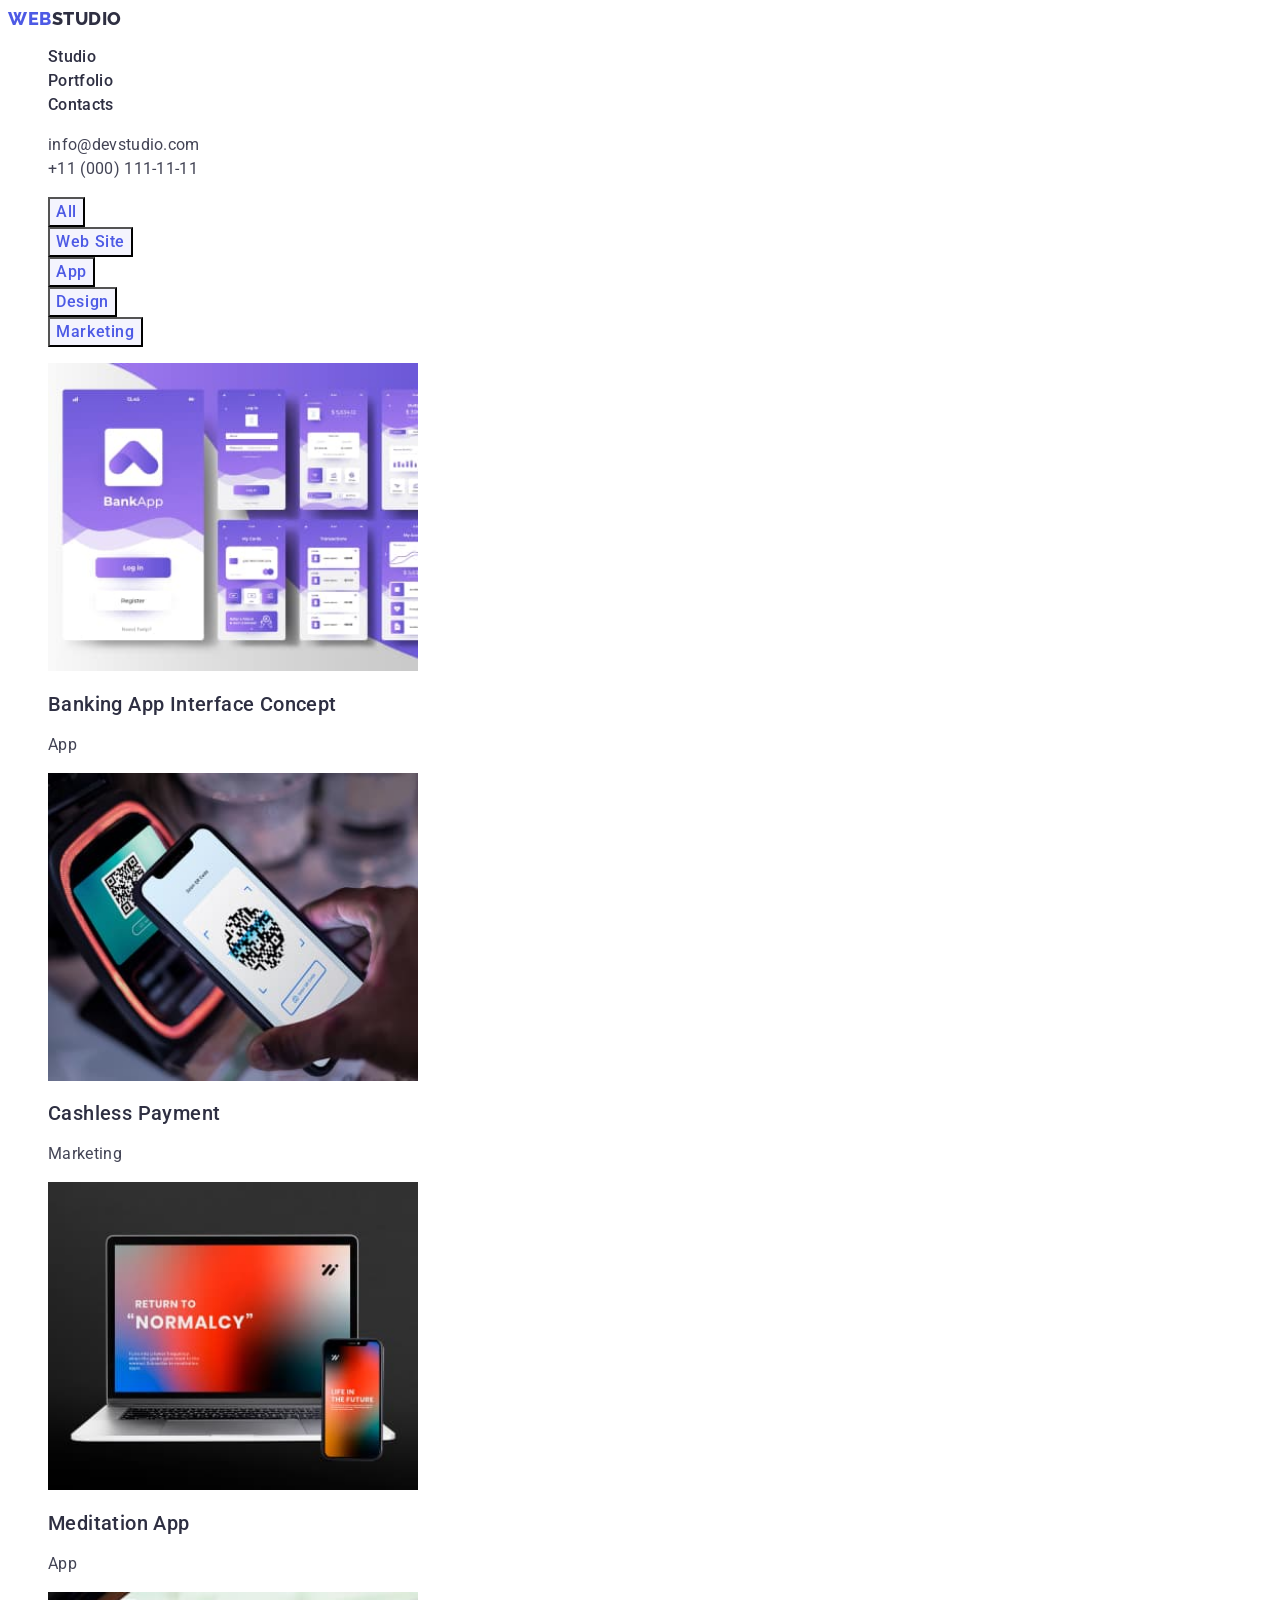
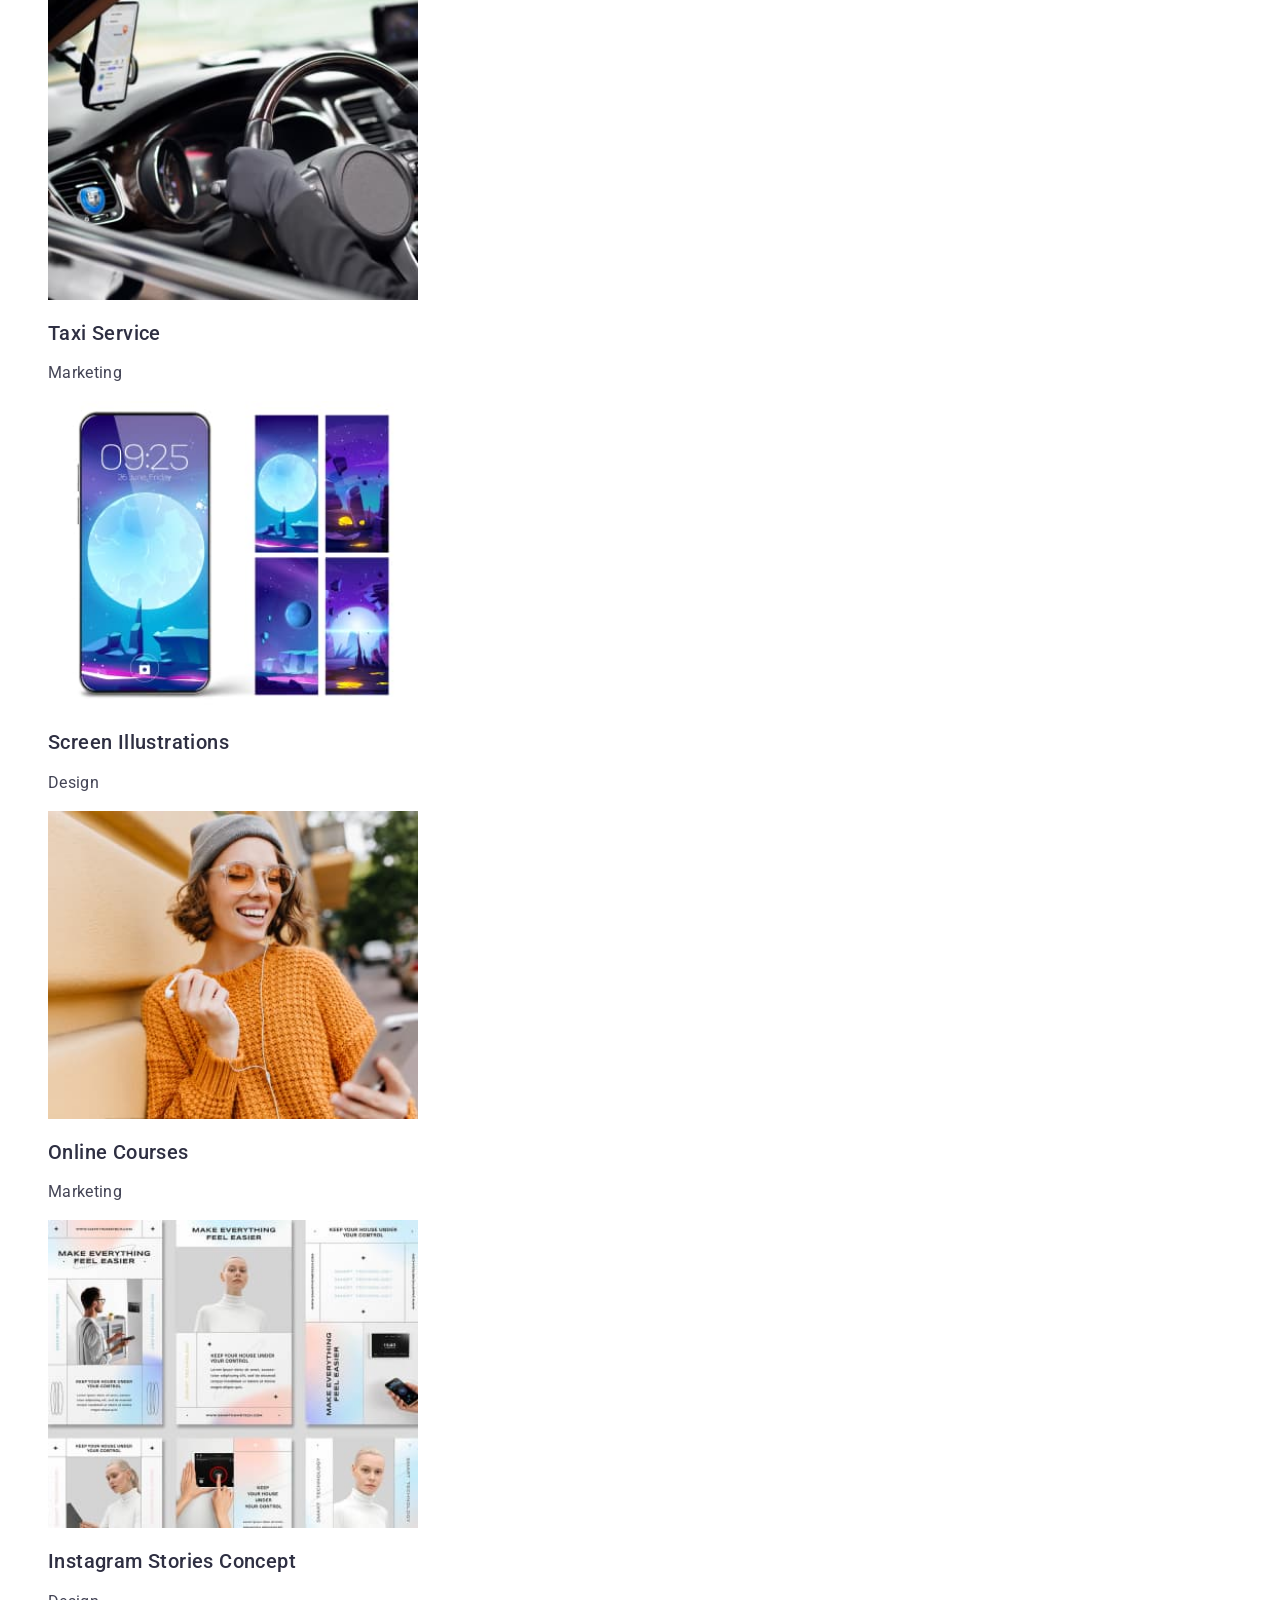
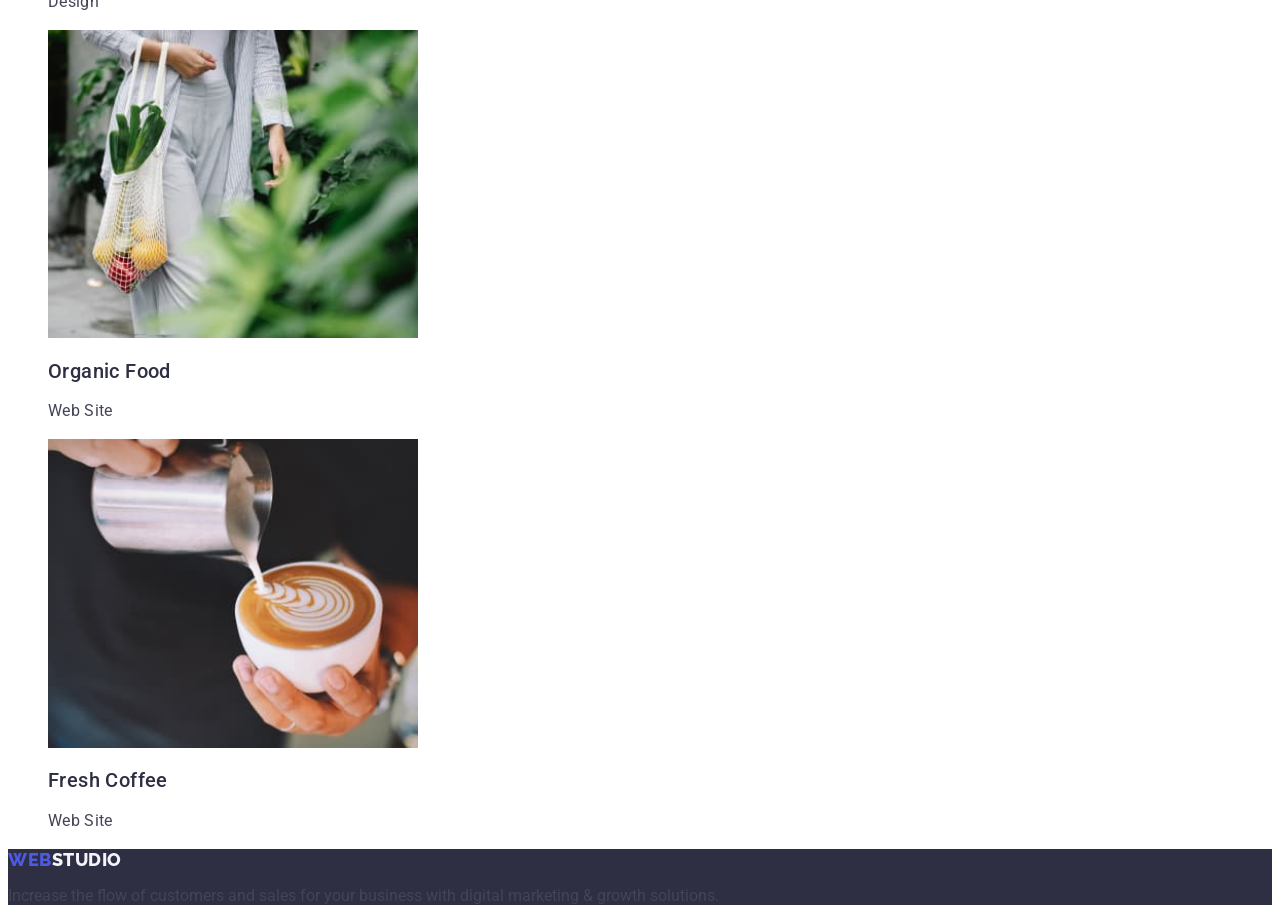
==== commit 72cce0f5: "ready" ====
--- a/portfolio.html
+++ b/portfolio.html
@@ -75,7 +75,7 @@
           </li>
         </ul>
         <ul class="list portfolio-cards">
-          <li class="portfolio-card">
+          <li class="portfolio-card">   
             <a class="portfolio-link link" href="#">
               <img class="portfolio-img" width="370" src="./images/img1.jpg" alt="bank app" />
               <h2 class="our-services">Banking App Interface Concept</h2>
@@ -104,10 +104,11 @@
             </a>
           </li>
           <li>
-            <a class="portfolio-link link" href="#"></a>
+            <a class="portfolio-link link" href="#">
               <img width="370" src="./images/img5.jpg" alt="woman" />
               <h2 class="our-services">Screen Illustrations</h2>
               <p class="our-services-description">Design</p>
+            </a>
           </li>
           <li>
             <a class="portfolio-link link" href="#">
--- a/css/styles.css
+++ b/css/styles.css
@@ -162,6 +162,7 @@
 .our-services-description{
 	line-height: 1.5;
 	letter-spacing: 0.02em;
+	color: var(--color-slate);
 }
 
 	/* section - 4 */
